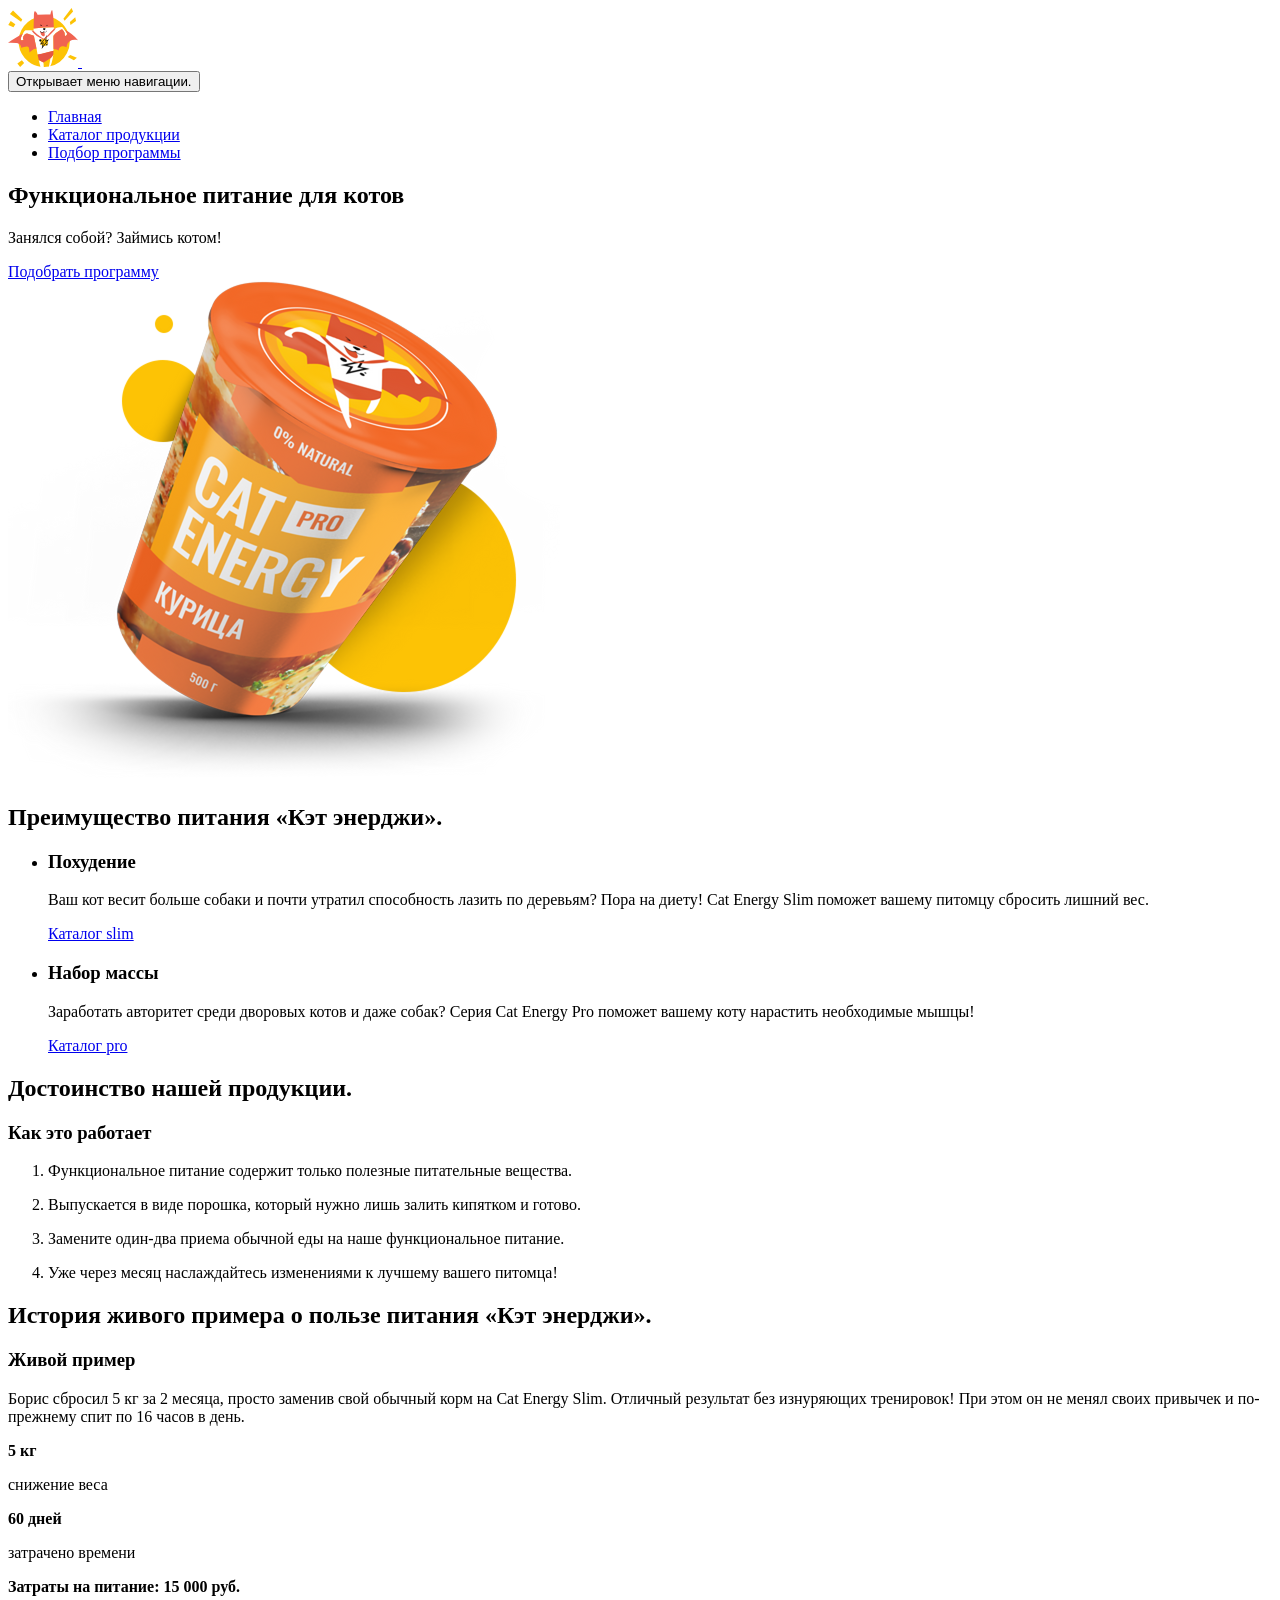
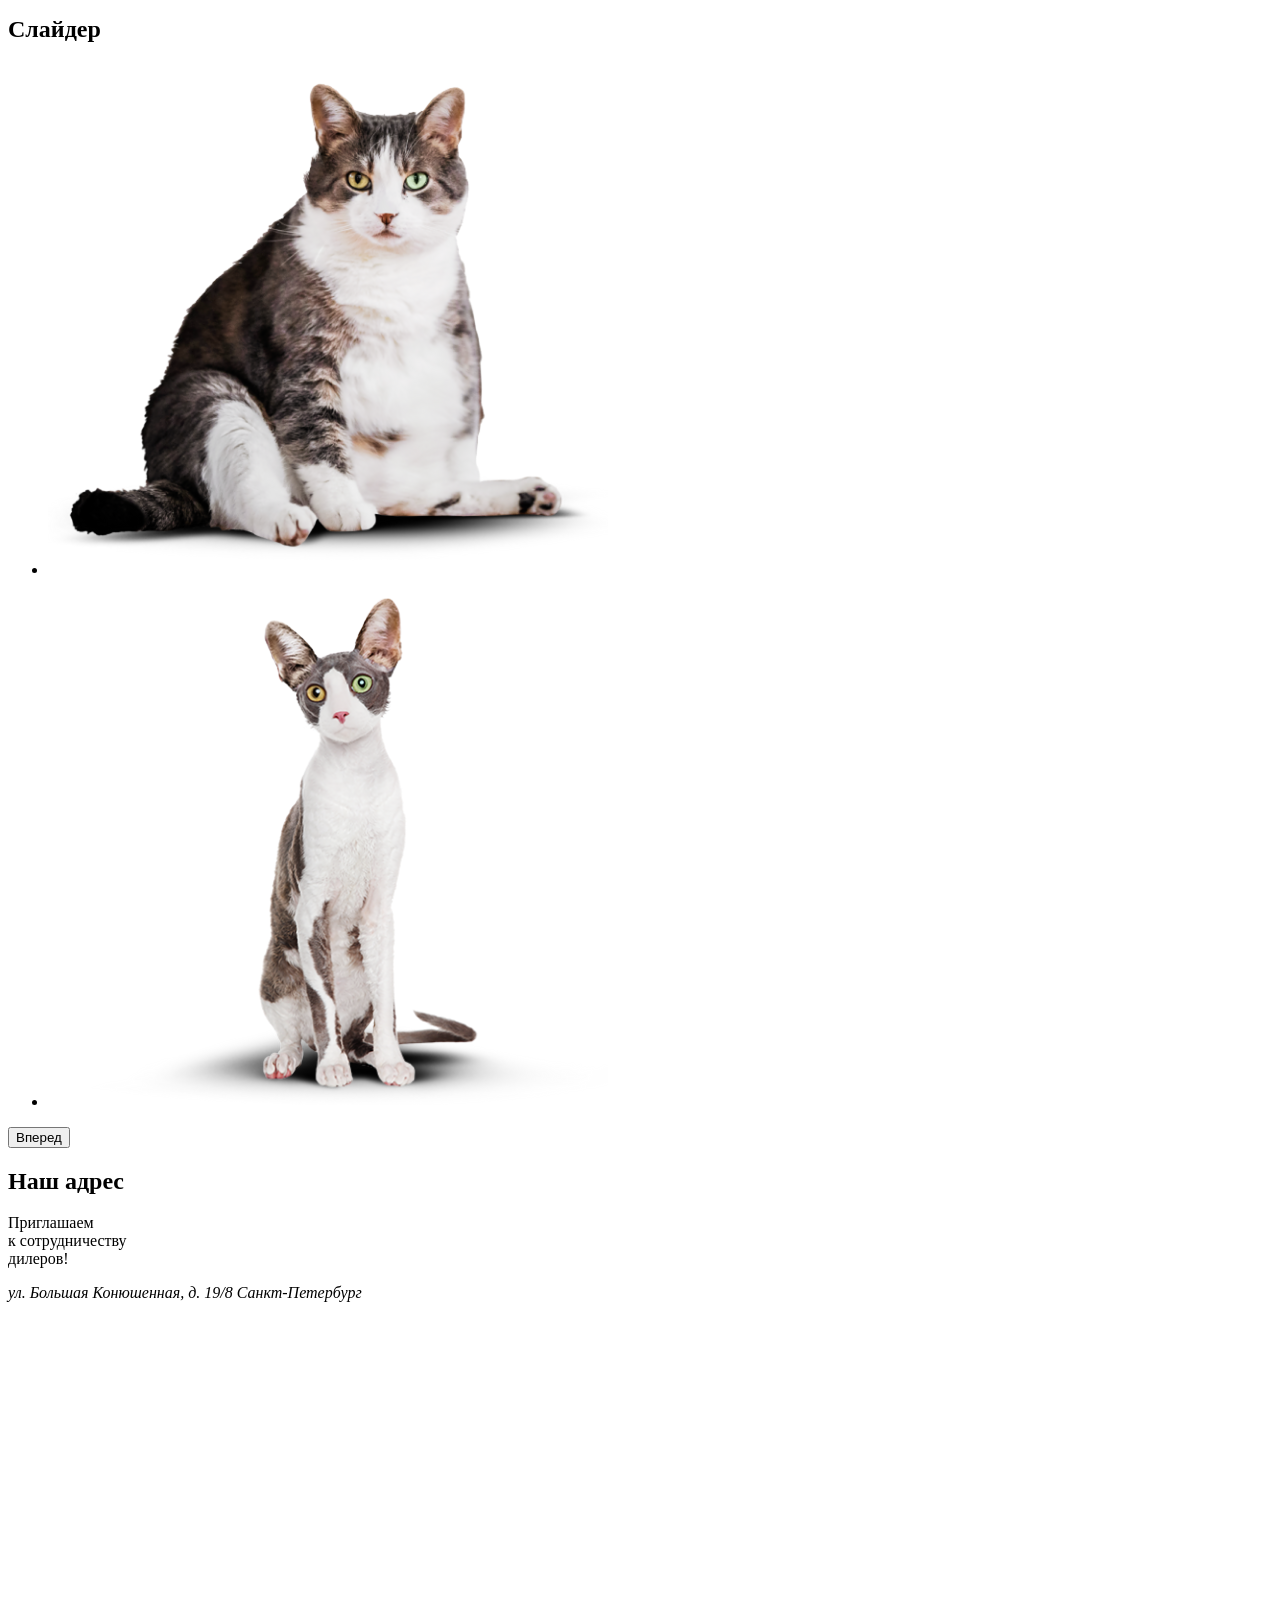
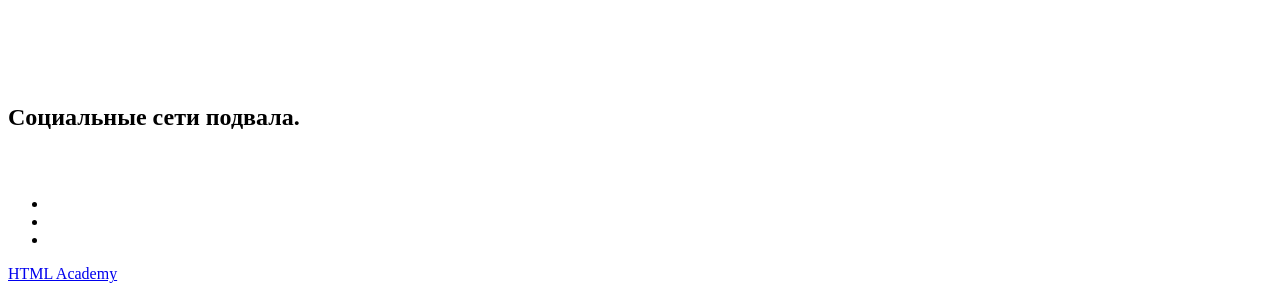
==== source/index.html @ b3c93548 "добавит фон на главную" ====
<!DOCTYPE html>
<html class="page" lang="ru">

<head>
  <meta charset="UTF-8">
  <title>Кэт энерджи</title>
  <meta name="viewport" content="width=device-width,initial-scale=1">
  <link rel="stylesheet" href="styles/styles.css">
  <link rel="apple-touch-icon" sizes="512x512" href="favicons/android-chrome-512x512.png">
  <link rel="apple-touch-icon" type="image/png" sizes="192x192" href="favicons/android-chrome-192x192.png">
  <link rel="apple-touch-icon" sizes="152x152" href="favicons/apple-icon-152x152.png">
  <link rel="icon" type="image/png" sizes="32x32" href="favicons/favicon-32x32.png">
  <link rel="icon" type="image/png" sizes="16x16" href="favicons/favicon-16x16.png">
  <link rel="manifest" href="manifest.webmanifest">
  <script src="scripts/index.js" defer></script>
</head>

<body class="page__body page__body--color">
  <!-- шапка сайта -->
  <header class="main-header">
    <div class="main-header__container container">
      <a class="logo" href="index.html" aria-label="Логотип компании «Кэт энерджи»">
        <picture>
          <source media="(min-width:1200px)" width="70" height="59" srcset="images/icons/logo-desktop.svg" type="image/svg+xml">
          <source media="(min-width:768px)" width="60" height="50" srcset="images/icons/logo-tablet.svg" type="image/svg+xml">
          <img src="images/icons/logo-mobile.svg" width="33" height="38" alt="Логотип «Супер котик».">
        </picture>
        <svg class="logo__icon logo__icon--name" focusable="false" role="img" xmlns="http://www.w3.org/2000/svg" width="101" height="18" viewBox="0 0 128 24">
          <use href="icons/stack.svg#logotypes_logo2-mobile"></use>
        </svg>
      </a>
      <nav class="main-nav main-nav--nojs main-nav--closed main-nav--opened">
        <button class="main-nav__toggle" type="button">
          <span class="visually-hidden">Открывает меню навигации.</span>
        </button>
        <ul class="sate sate--color">
          <li class="sate__item sate__item--current sate__item--active"><a class="sate__link" href="#">Главная</a></li>
          <li class="sate__item"><a class="sate__link" href="catalog.html">Каталог продукции</a></li>
          <li class="sate__item"><a class="sate__link" href="#">Подбор программы</a></li>
        </ul>
      </nav>
    </div>
  </header>
  <main class="main-container">
    <!--  питание для котов -->
    <section class="offer">
      <div class="container">
        <div class="offer__wrapper">
          <h1 class="offer__title">Функциональное
            питание для котов</h1>
          <p class="offer__text">Занялся собой? Займись котом!</p>
          <a class="offer__link button button--secondary" href="#">Подобрать программу</a>
        </div>
        <div class="offer__images-wrapper">
          <picture>
            <source media="(min-width:1200px)" width="552" height="499" type="image/png" srcset="images/offer/index-can-desktop@1x.png, images/offer/index-can-desktop@2x.png 2x">
            <source media="(min-width:768px)" width="709" height="609" srcset="images/offer/index-can-tablet@1x.png, images/offer/index-can-tablet@2x.png 2x" type="image/png">
            <img class="offer__img" src="images/offer/index-can-mobile@1x.png" width="280" height="270" alt="Питание «Кэт энерджи» с курицей объем 500г." srcset="images/offer/index-can-mobile@2x.png 2x">
          </picture>
        </div>
      </div>
    </section>
    <!-- Преимущество питания «Кэт энерджи». -->
    <section class="advantages">
      <div class="container">
        <h2 class="visually-hidden">Преимущество питания «Кэт энерджи».</h2>
        <ul class="advantages__list">
          <li class="advantages__item advantages__item--skinny">
            <h3 class="advantages__title advantages__title--weight-loss">Похудение</h3>
            <p class="advantages__text">Ваш кот весит больше собаки и почти утратил способность лазить по деревьям? Пора на диету! Cat Energy Slim поможет вашему питомцу сбросить лишний вес.</p>
            <a class="advantages__link" href="#">Каталог slim</a>
          </li>
          <li class="advantages__item advantages__item--full">
            <h3 class="advantages__title advantages__title--weight-gain">Набор массы</h3>
            <p class="advantages__text">Заработать авторитет среди дворовых котов и даже собак? Серия Cat Energy Pro поможет вашему коту нарастить необходимые мышцы!</p>
            <a class="advantages__link" href="#">Каталог pro</a>
          </li>
        </ul>
      </div>
    </section>
    <!-- Достоинство нашей продукции -->
    <section class="dignities">
      <div class="container">
        <h2 class="visually-hidden">Достоинство нашей продукции.</h2>
        <h3 class="dignities__title">Как это работает</h3>
        <ol class="dignities__list">
          <li class="dignities__item dignities__item--offer dignities__item--food">
            <p class="dignities__text">Функциональное питание
              содержит только полезные
              питательные вещества.</p>
          </li>
          <li class="dignities__item dignities__item--offer dignities__item--nutrients">
            <p class="dignities__text">Выпускается в виде порошка,
              который нужно лишь залить
              кипятком и готово.</p>
          </li>
          <li class="dignities__item dignities__item--offer dignities__item--replace">
            <p class="dignities__text">Замените один-два приема
              обычной еды на наше
              функциональное питание.</p>
          </li>
          <li class="dignities__item dignities__item--offer dignities__item--changes">
            <p class="dignities__text">Уже через месяц наслаждайтесь изменениями к лучшему вашего питомца!</p>
          </li>
        </ol>
      </div>
    </section>
    <!-- живой пример -->
    <section class="example">
      <div class="container">
        <h2 class="visually-hidden">История живого примера о пользе питания «Кэт энерджи».</h2>
        <h3 class="example__title">Живой пример</h3>
        <p class="example__text">Борис сбросил 5 кг за 2 месяца, просто заменив свой обычный корм на Cat Energy Slim. Отличный результат без изнуряющих тренировок! При этом он не менял своих привычек и по-прежнему спит по 16 часов в день.</p>
        <div class="example__container">
          <div class="example__wrapper">
            <div class="example__achievement">
              <b class="example__achievement-desc">5 кг</b>
              <p class="example__achievement-title">снижение веса</p>
            </div>
            <div class="example__achievement">
              <b class="example__achievement-desc">60 дней</b>
              <p class="example__achievement-title">затрачено времени</p>
            </div>
          </div>
          <b class="example__desc">Затраты на питание: <span class="example__price">15 000 руб.</span></b>
        </div>
      </div>
    </section>
    <!-- слайдер -->
    <section class="slider">
      <div class="container">
        <div class="slider__wrapper">
          <h2 class="visually-hidden">Слайдер</h2>
          <ul class="slider__list slider__images">
            <li class="slider__item">
              <p class="slider__wrapper-images">
                <picture>
                  <source media="(min-width:768px)" width="560" height="512" type="image/png" srcset="images/slider/slider1-desktop@1x.png, images/slider/slider1-desktop@2x.png 2x">
                  <img src="images/slider/slider1-mobile@1x.png" width="280" height="256" alt="Первый фрагмент: «Толстый кот»." srcset="images/slider/slider1-mobile@2x.png 2x">
                </picture>
              </p>
            </li>
            <li class="slider__item">
              <p class="slider__wrapper-images">
                <picture>
                  <source media="(min-width:768px)" width="560" height="512" type="image/png" srcset="images/slider/slider2-desktop@1x.png, images/slider/slider2-desktop@2x.png 2x">
                  <img src="images/slider/slider2-mobile@1x.png" width="280" height="256" alt="Второй фрагмент «Худой кот»." srcset="images/slider/slider2-mobile@2x.png 2x">
                </picture>
              </p>
            </li>
          </ul>
        </div>
        <div class="slider__container slider__toggles">
          <button class="slider__toggle slider__toggle--forward" type="button">
            <span class="visually-hidden">Вперед</span>
          </button>
        </div>
      </div>
    </section>
  </main>
  <!-- футер -->
  <footer class="main-footer">
    <!-- наш адрес -->
    <section class="address">
      <h2 class="visually-hidden">Наш адрес</h2>
      <div class="address__container container">
        <div class="address__wrapper">
          <p class=" address__text">Приглашаем <br>к сотрудничеству <br>дилеров!</p>
          <address class="address-info">
            <p class="address-info__text">ул. Большая Конюшенная, д.&nbsp;19/8 <span class="address-info__desc">Санкт-Петербург</span></p>
          </address>
        </div>
      </div>
      <div class="address__map">
        <iframe src="https://www.google.com/maps/embed?pb=!1m18!1m12!1m3!1d577343.9846791526!2d36.72620054888021!3d55.580257059695626!2m3!1f0!2f0!3f0!3m2!1i1024!2i768!4f13.1!3m3!1m2!1s0x46b54afc73d4b0c9%3A0x3d44d6cc5757cf4c!2sMoscow!5e0!3m2!1sen!2sru!4v1716746163456!5m2!1sen!2sru" width="100%" height="362" style="border:0;" allowfullscreen="" loading="lazy" referrerpolicy="no-referrer-when-downgrade"></iframe>
      </div>
    </section>
    <section class="main-footer__social">
      <div class="main-footer__wrapper container">
        <h2 class="visually-hidden">Социальные сети подвала.</h2>
        <div class="name-logo">
          <a class="name-logo__link" href="index.html" aria-label="Логотип компании «Кэт энерджи»">
            <svg class="name-logo__icon" focusable="false" role="img" xmlns="http://www.w3.org/2000/svg" width="128" height="24" viewBox="0 0 128 24">
              <use href="icons/stack.svg#logotypes_logo2-mobile"></use>
            </svg>
          </a>
        </div>
        <ul class="social">
          <li class="social__item">
            <a class="social__link social__link--vkontakte" aria-label="Вконтакте" href="#">
            </a>
          </li>
          <li class="social__item">
            <a class="social__link social__link--youtube" aria-label="Ютуб" href="#">
            </a>
          </li>
          <li class="social__item">
            <a class="social__link social__link--telegram" aria-label="Телеграмм" href="#">
            </a>
          </li>
        </ul>
        <div class="copy">
          <a class="copy__link copy__link--icon" href="https://htmlacademy.ru/intensive/adaptive" aria-label="Сайт компании «HTML Academy»"><span class="copy__text">HTML Academy</span></a>
        </div>
      </div>
    </section>
  </footer>
  <script src="index.js"></script>
</body>

</html>
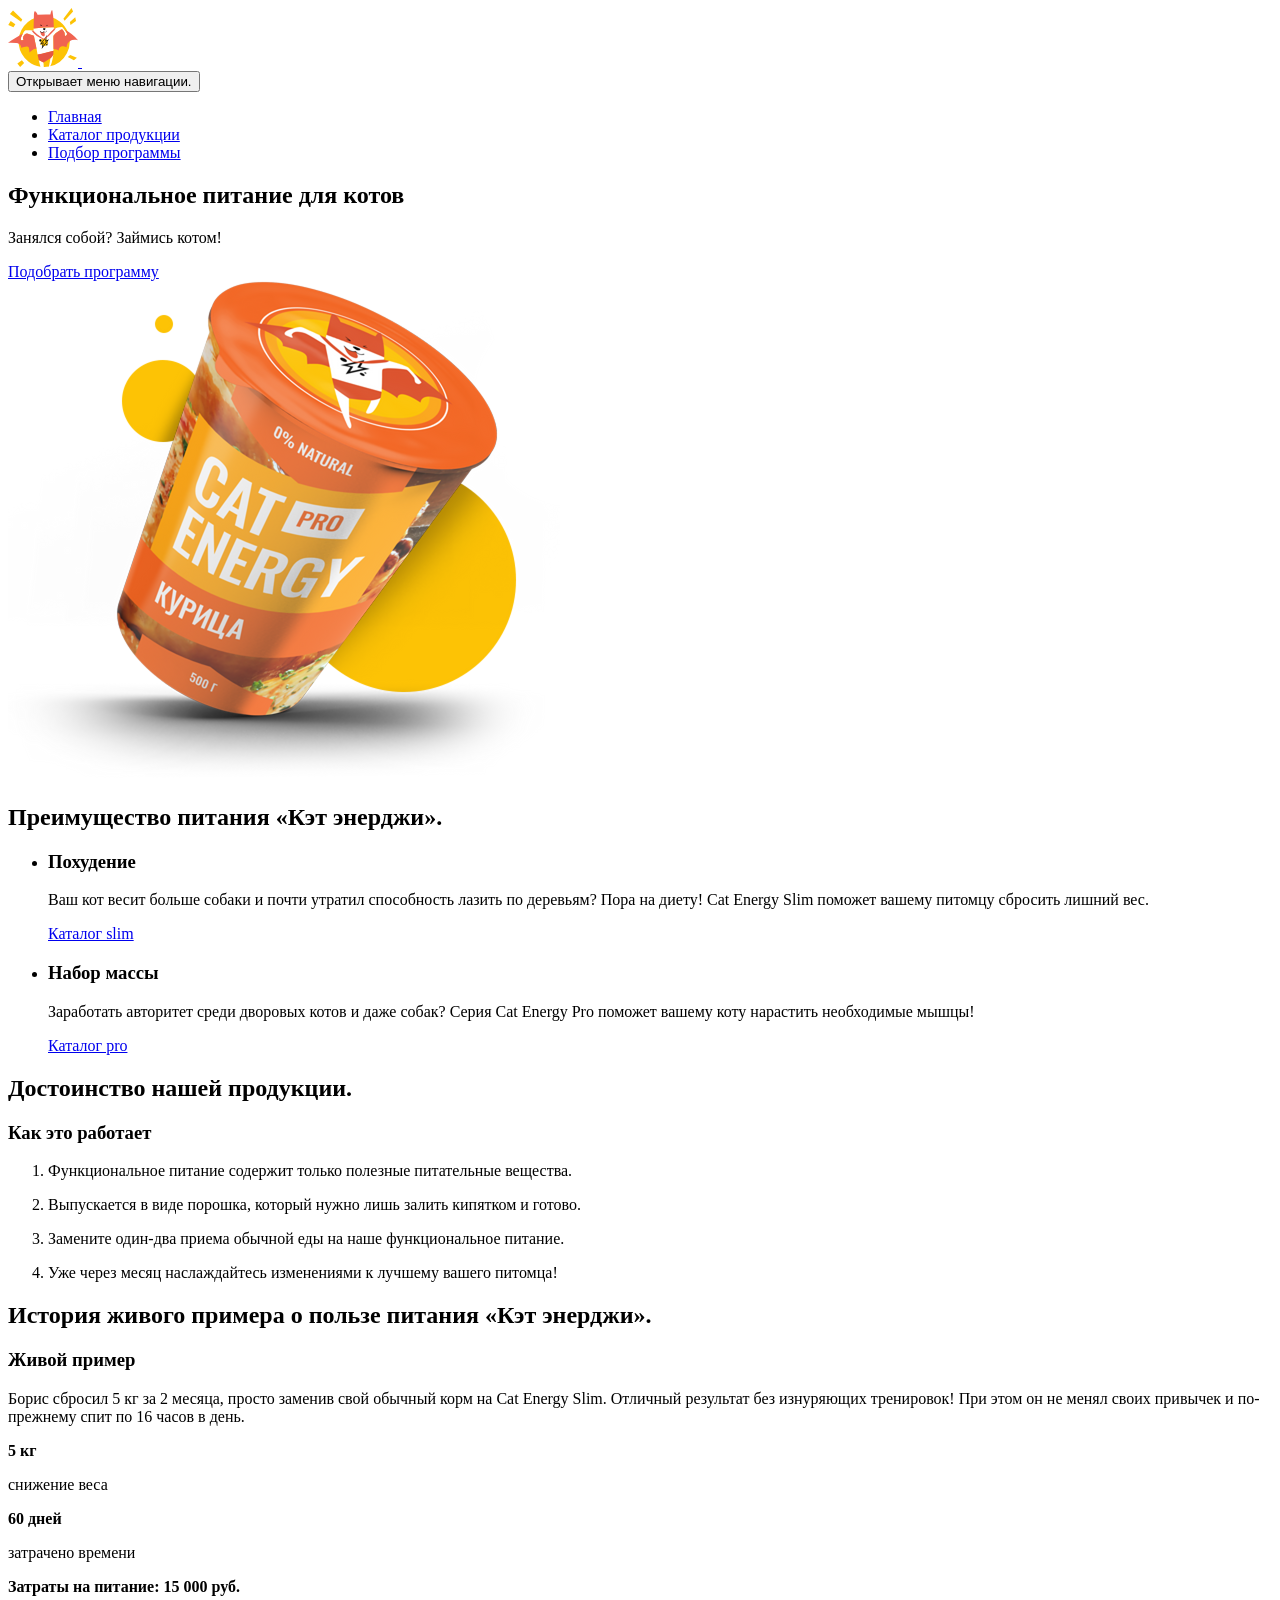
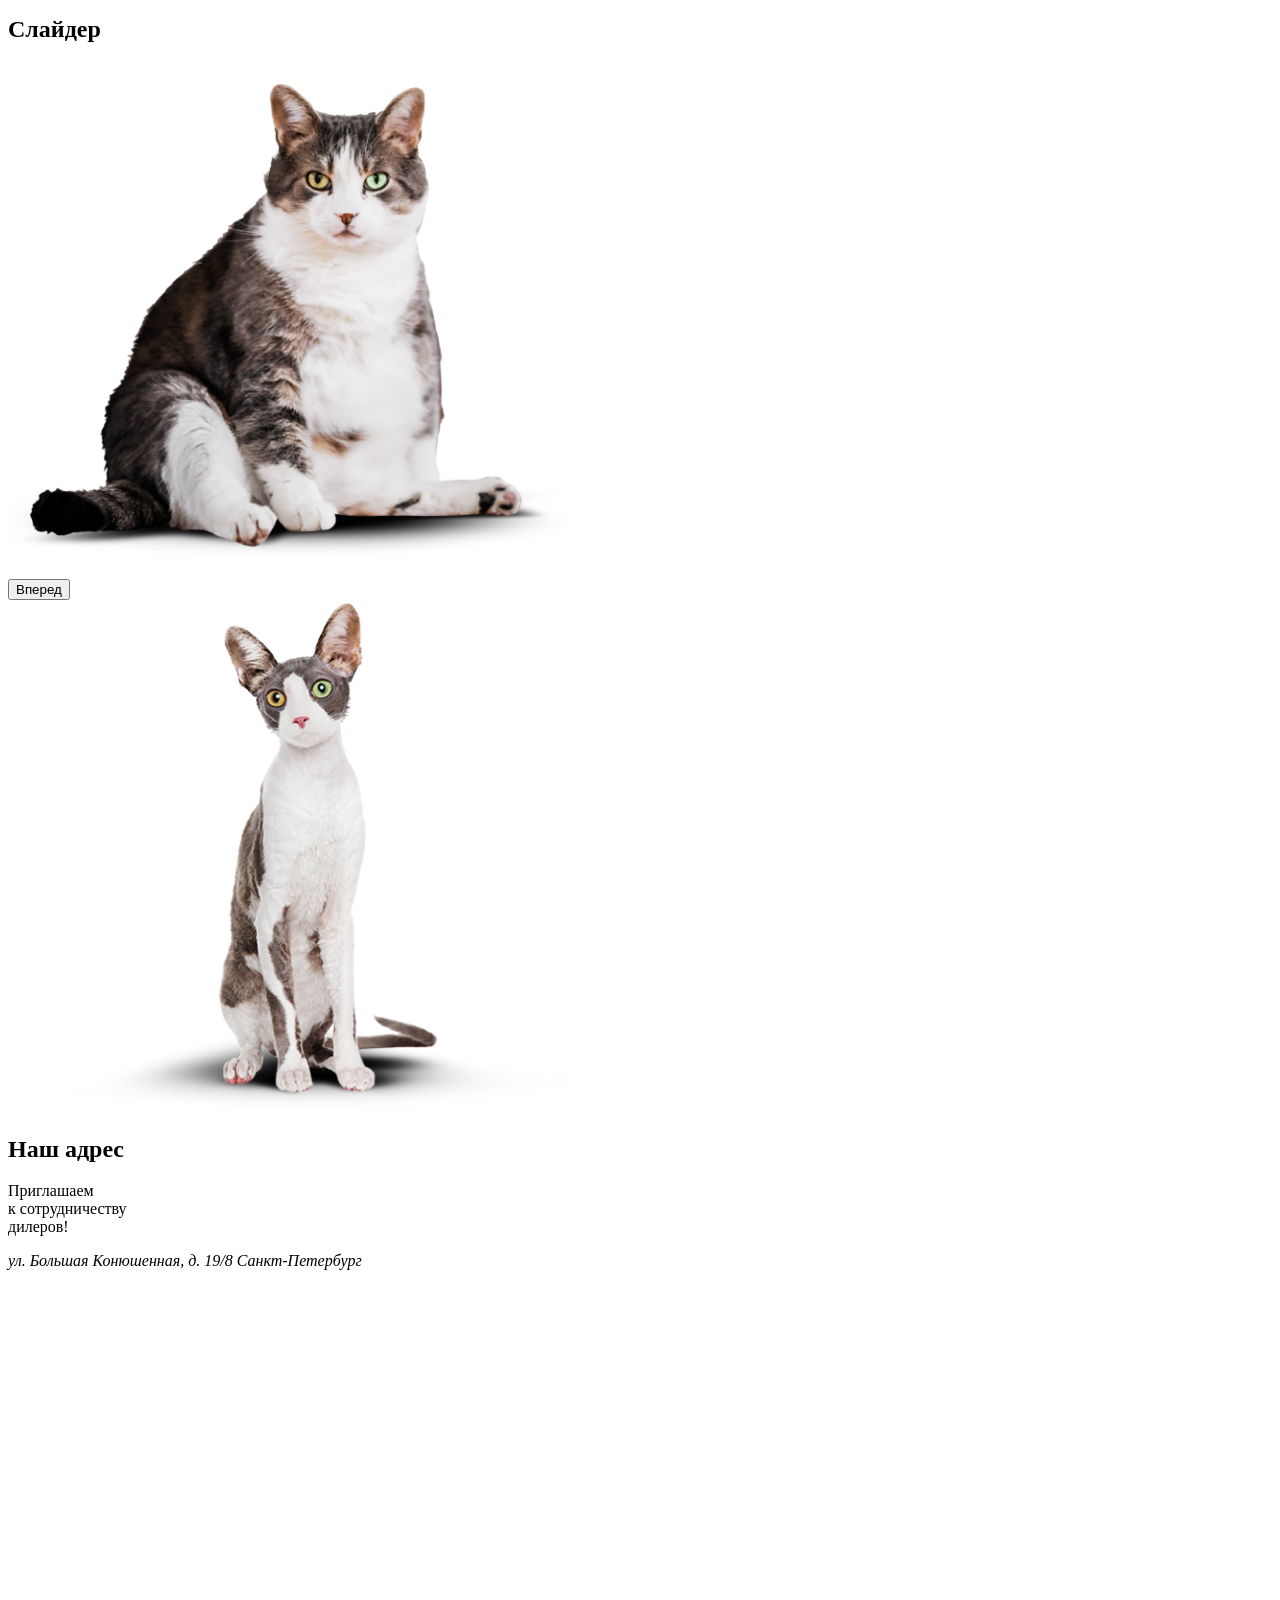
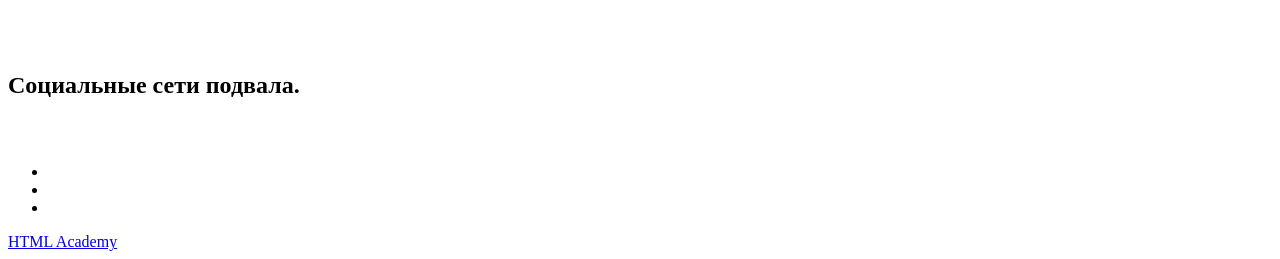
==== commit 4817fb72: "добавит слайдер, линии к заголовкам (#35)" ====
--- a/source/index.html
+++ b/source/index.html
@@ -129,34 +129,26 @@
     <!-- слайдер -->
     <section class="slider">
       <div class="container">
-        <div class="slider__wrapper">
-          <h2 class="visually-hidden">Слайдер</h2>
-          <ul class="slider__list slider__images">
-            <li class="slider__item">
-              <p class="slider__wrapper-images">
-                <picture>
-                  <source media="(min-width:768px)" width="560" height="512" type="image/png" srcset="images/slider/slider1-desktop@1x.png, images/slider/slider1-desktop@2x.png 2x">
-                  <img src="images/slider/slider1-mobile@1x.png" width="280" height="256" alt="Первый фрагмент: «Толстый кот»." srcset="images/slider/slider1-mobile@2x.png 2x">
-                </picture>
-              </p>
-            </li>
-            <li class="slider__item">
-              <p class="slider__wrapper-images">
-                <picture>
-                  <source media="(min-width:768px)" width="560" height="512" type="image/png" srcset="images/slider/slider2-desktop@1x.png, images/slider/slider2-desktop@2x.png 2x">
-                  <img src="images/slider/slider2-mobile@1x.png" width="280" height="256" alt="Второй фрагмент «Худой кот»." srcset="images/slider/slider2-mobile@2x.png 2x">
-                </picture>
-              </p>
-            </li>
-          </ul>
-        </div>
-        <div class="slider__container slider__toggles">
-          <button class="slider__toggle slider__toggle--forward" type="button">
-            <span class="visually-hidden">Вперед</span>
-          </button>
-        </div>
-      </div>
-    </section>
+        <h2 class="visually-hidden">Слайдер</h2>
+
+        <div class="slider__images" style="--curtain-place: 0.5;">
+          <picture>
+            <source media=" (min-width:768px)" width="560" height="512" type="image/png" srcset="images/slider/slider1-desktop@1x.png, images/slider/slider1-desktop@2x.png 2x">
+            <img class="slider__img slider__img--before" src="images/slider/slider1-mobile@1x.png" width="280" height="256" alt="Первый фрагмент: «Толстый кот»." srcset="images/slider/slider1-mobile@2x.png 2x">
+          </picture>
+          <div class="slider__toggles">
+            <button class="slider__toggle slider__toggle--forward" type="button">
+              <span class="visually-hidden">Вперед</span>
+            </button>
+          </div>
+          <picture>
+            <source media="(min-width:768px)" width="560" height="512" type="image/png" srcset="images/slider/slider2-desktop@1x.png, images/slider/slider2-desktop@2x.png 2x">
+            <img class="slider__img slider__img--after" src="images/slider/slider2-mobile@1x.png" width="280" height="256" alt="Второй фрагмент «Худой кот»." srcset="images/slider/slider2-mobile@2x.png 2x">
+          </picture>
+        </div>
+      </div>
+    </section>
+
   </main>
   <!-- футер -->
   <footer class="main-footer">
@@ -176,7 +168,7 @@
       </div>
     </section>
     <section class="main-footer__social">
-      <div class="main-footer__wrapper container">
+      <div class="main-footer__container container">
         <h2 class="visually-hidden">Социальные сети подвала.</h2>
         <div class="name-logo">
           <a class="name-logo__link" href="index.html" aria-label="Логотип компании «Кэт энерджи»">
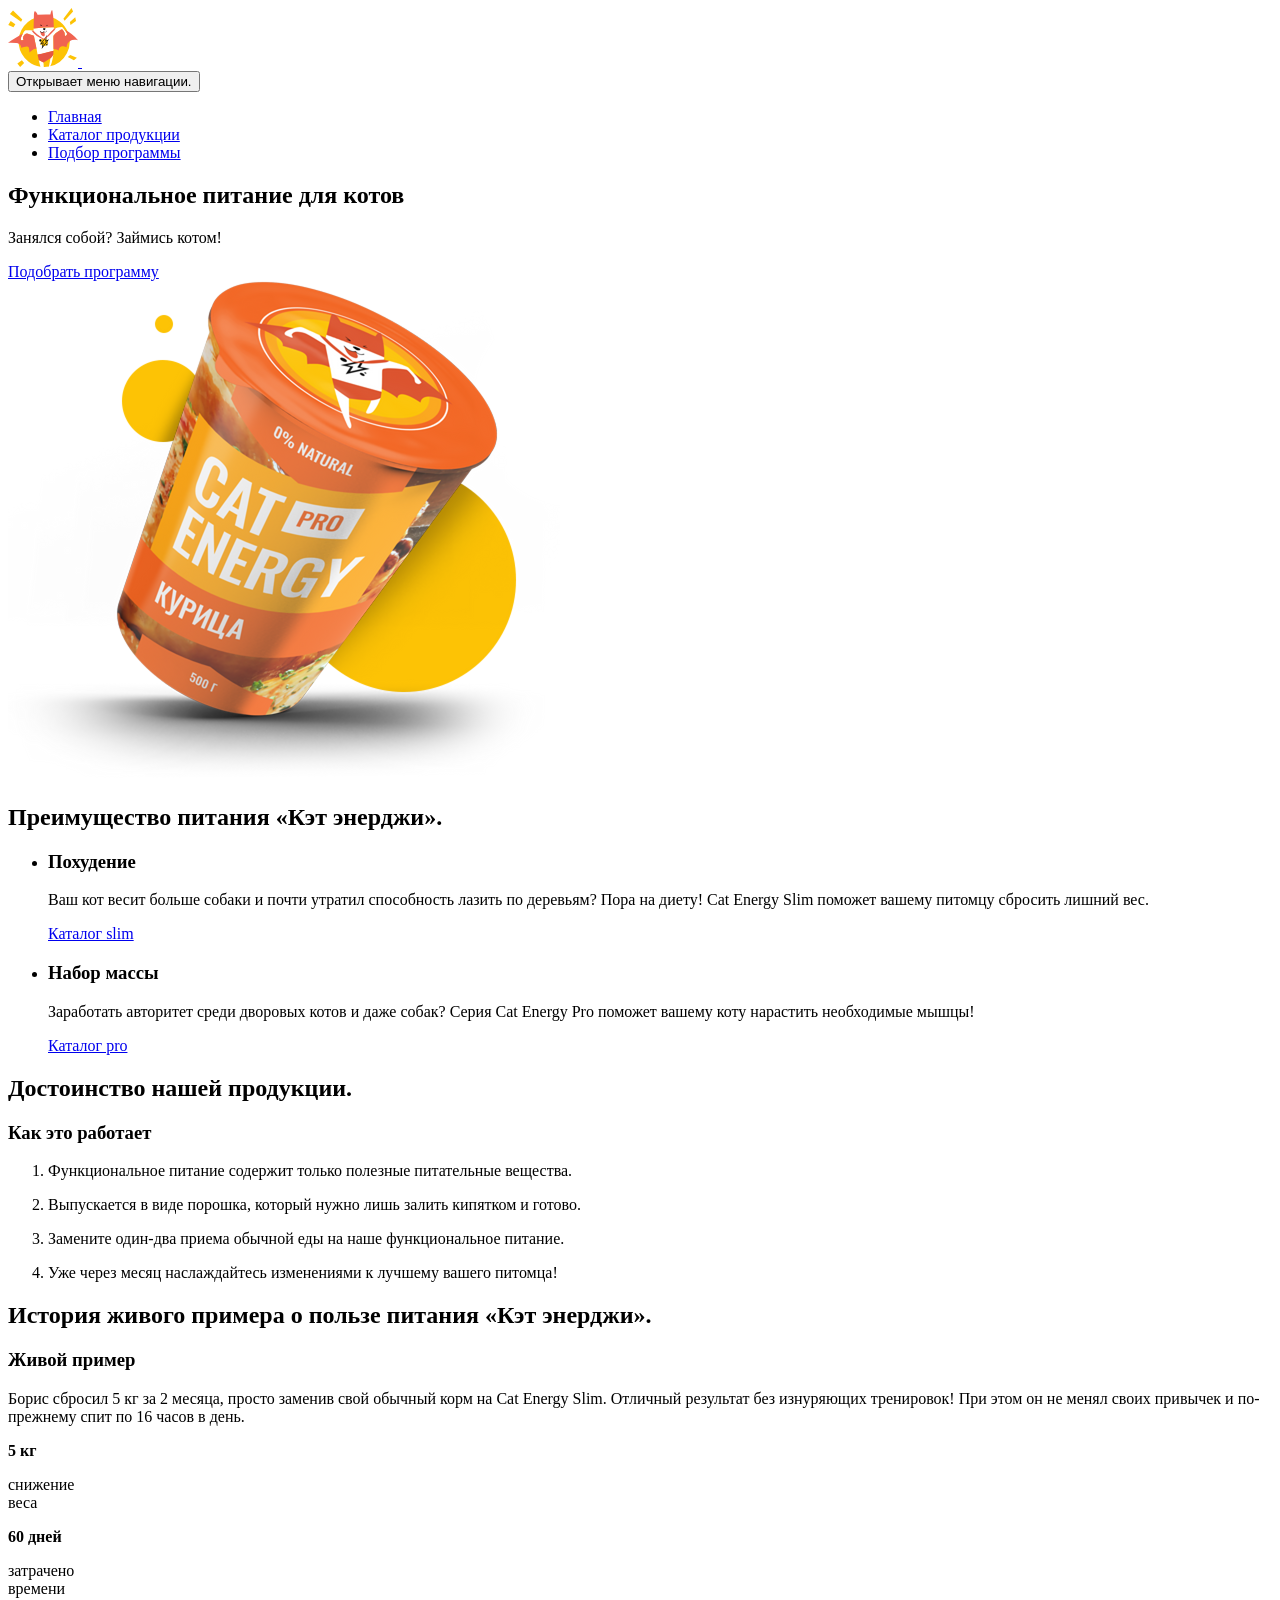
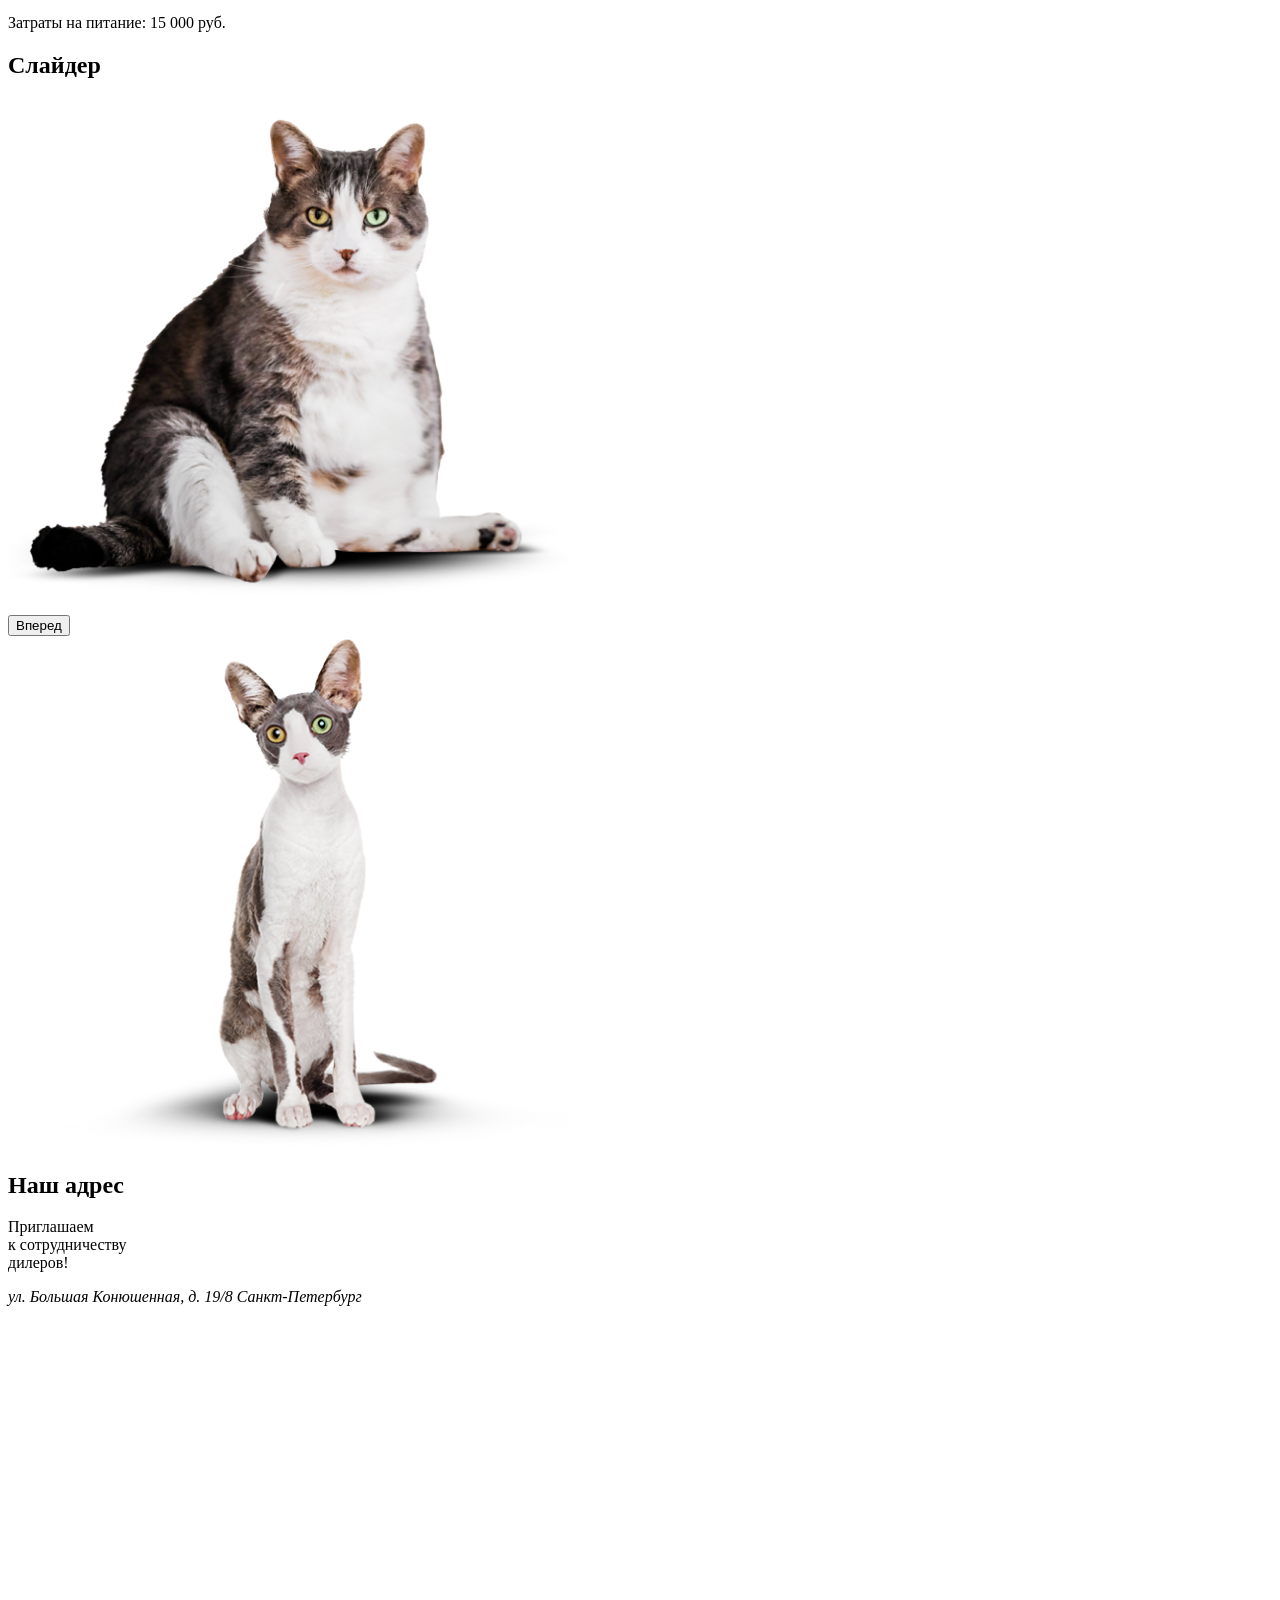
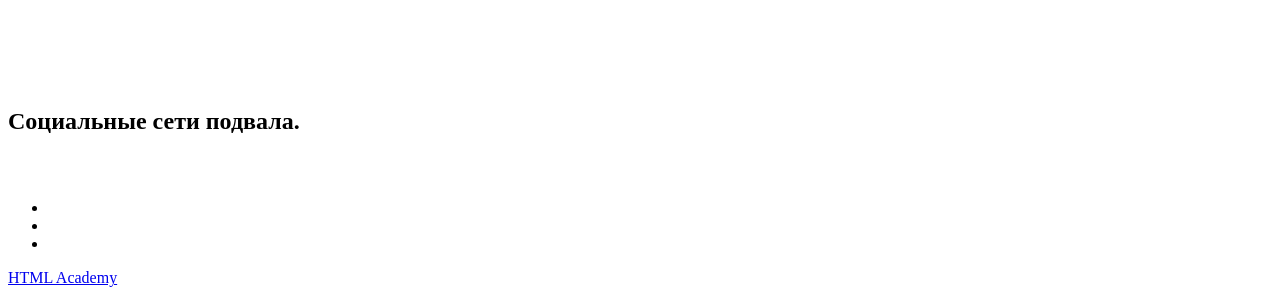
==== commit 7818ccf7: "добавит: главную мобил и планшет (#36)" ====
--- a/source/index.html
+++ b/source/index.html
@@ -25,7 +25,7 @@
           <source media="(min-width:768px)" width="60" height="50" srcset="images/icons/logo-tablet.svg" type="image/svg+xml">
           <img src="images/icons/logo-mobile.svg" width="33" height="38" alt="Логотип «Супер котик».">
         </picture>
-        <svg class="logo__icon logo__icon--name" focusable="false" role="img" xmlns="http://www.w3.org/2000/svg" width="101" height="18" viewBox="0 0 128 24">
+        <svg class="logo__icon logo__icon--name" focusable="false" role="img" xmlns="http://www.w3.org/2000/svg" width="118" height="21" viewBox="0 0 128 24">
           <use href="icons/stack.svg#logotypes_logo2-mobile"></use>
         </svg>
       </a>
@@ -67,7 +67,7 @@
         <ul class="advantages__list">
           <li class="advantages__item advantages__item--skinny">
             <h3 class="advantages__title advantages__title--weight-loss">Похудение</h3>
-            <p class="advantages__text">Ваш кот весит больше собаки и почти утратил способность лазить по деревьям? Пора на диету! Cat Energy Slim поможет вашему питомцу сбросить лишний вес.</p>
+            <p class="advantages__text">Ваш кот весит больше собаки и почти утратил способность лазить по деревьям? Пора на диету! Cat Energy Slim поможет вашему&nbsp;питомцу сбросить лишний вес.</p>
             <a class="advantages__link" href="#">Каталог slim</a>
           </li>
           <li class="advantages__item advantages__item--full">
@@ -100,55 +100,60 @@
               функциональное питание.</p>
           </li>
           <li class="dignities__item dignities__item--offer dignities__item--changes">
-            <p class="dignities__text">Уже через месяц наслаждайтесь изменениями к лучшему вашего питомца!</p>
+            <p class="dignities__text">Уже через месяц наслаждайтесь изменениями к лучшему вашего&nbsp;питомца!</p>
           </li>
         </ol>
       </div>
     </section>
     <!-- живой пример -->
-    <section class="example">
-      <div class="container">
-        <h2 class="visually-hidden">История живого примера о пользе питания «Кэт энерджи».</h2>
-        <h3 class="example__title">Живой пример</h3>
-        <p class="example__text">Борис сбросил 5 кг за 2 месяца, просто заменив свой обычный корм на Cat Energy Slim. Отличный результат без изнуряющих тренировок! При этом он не менял своих привычек и по-прежнему спит по 16 часов в день.</p>
-        <div class="example__container">
-          <div class="example__wrapper">
-            <div class="example__achievement">
-              <b class="example__achievement-desc">5 кг</b>
-              <p class="example__achievement-title">снижение веса</p>
-            </div>
-            <div class="example__achievement">
-              <b class="example__achievement-desc">60 дней</b>
-              <p class="example__achievement-title">затрачено времени</p>
+    <div class="common">
+      <section class="example">
+        <div class="container">
+          <h2 class="visually-hidden">История живого примера о пользе питания «Кэт энерджи».</h2>
+          <h3 class="example__title">Живой пример</h3>
+          <div class="example__holderbox">
+            <p class="example__text">Борис сбросил 5 кг за 2 месяца, просто заменив свой обычный корм на Cat Energy Slim. Отличный результат без&nbsp;изнуряющих тренировок! При этом он не менял своих привычек и по-прежнему спит по 16 часов в день.</p>
+            <div class="example__container">
+              <div class="example__wrapper">
+                <div class="example__achievement">
+                  <b class="example__achievement-desc">5 кг</b>
+                  <p class="example__achievement-title">снижение<br>веса</p>
+                </div>
+                <div class="example__achievement">
+                  <b class="example__achievement-desc">60 дней</b>
+                  <p class="example__achievement-title">затрачено<br>времени</p>
+                </div>
+              </div>
+              <div class="example__desc-wrapper">
+                <span class="example__desc">Затраты на питание:</span>
+                <span class="example__price">15 000 руб.</span>
+              </div>
             </div>
           </div>
-          <b class="example__desc">Затраты на питание: <span class="example__price">15 000 руб.</span></b>
-        </div>
-      </div>
-    </section>
-    <!-- слайдер -->
-    <section class="slider">
-      <div class="container">
-        <h2 class="visually-hidden">Слайдер</h2>
-
-        <div class="slider__images" style="--curtain-place: 0.5;">
-          <picture>
-            <source media=" (min-width:768px)" width="560" height="512" type="image/png" srcset="images/slider/slider1-desktop@1x.png, images/slider/slider1-desktop@2x.png 2x">
-            <img class="slider__img slider__img--before" src="images/slider/slider1-mobile@1x.png" width="280" height="256" alt="Первый фрагмент: «Толстый кот»." srcset="images/slider/slider1-mobile@2x.png 2x">
-          </picture>
-          <div class="slider__toggles">
-            <button class="slider__toggle slider__toggle--forward" type="button">
-              <span class="visually-hidden">Вперед</span>
-            </button>
+        </div>
+      </section>
+      <!-- слайдер -->
+      <section class="slider">
+        <div class="container">
+          <h2 class="visually-hidden">Слайдер</h2>
+          <div class="slider__images" style="--curtain-place: 0.5;">
+            <picture>
+              <source media=" (min-width:768px)" width="560" height="512" type="image/png" srcset="images/slider/slider1-desktop@1x.png, images/slider/slider1-desktop@2x.png 2x">
+              <img class="slider__img slider__img--before" src="images/slider/slider1-mobile@1x.png" width="280" height="256" alt="Первый фрагмент: «Толстый кот»." srcset="images/slider/slider1-mobile@2x.png 2x">
+            </picture>
+            <div class="slider__toggles">
+              <button class="slider__toggle slider__toggle--forward" type="button">
+                <span class="visually-hidden">Вперед</span>
+              </button>
+            </div>
+            <picture>
+              <source media="(min-width:768px)" width="560" height="512" type="image/png" srcset="images/slider/slider2-desktop@1x.png, images/slider/slider2-desktop@2x.png 2x">
+              <img class="slider__img slider__img--after" src="images/slider/slider2-mobile@1x.png" width="280" height="256" alt="Второй фрагмент «Худой кот»." srcset="images/slider/slider2-mobile@2x.png 2x">
+            </picture>
           </div>
-          <picture>
-            <source media="(min-width:768px)" width="560" height="512" type="image/png" srcset="images/slider/slider2-desktop@1x.png, images/slider/slider2-desktop@2x.png 2x">
-            <img class="slider__img slider__img--after" src="images/slider/slider2-mobile@1x.png" width="280" height="256" alt="Второй фрагмент «Худой кот»." srcset="images/slider/slider2-mobile@2x.png 2x">
-          </picture>
-        </div>
-      </div>
-    </section>
-
+        </div>
+      </section>
+    </div>
   </main>
   <!-- футер -->
   <footer class="main-footer">
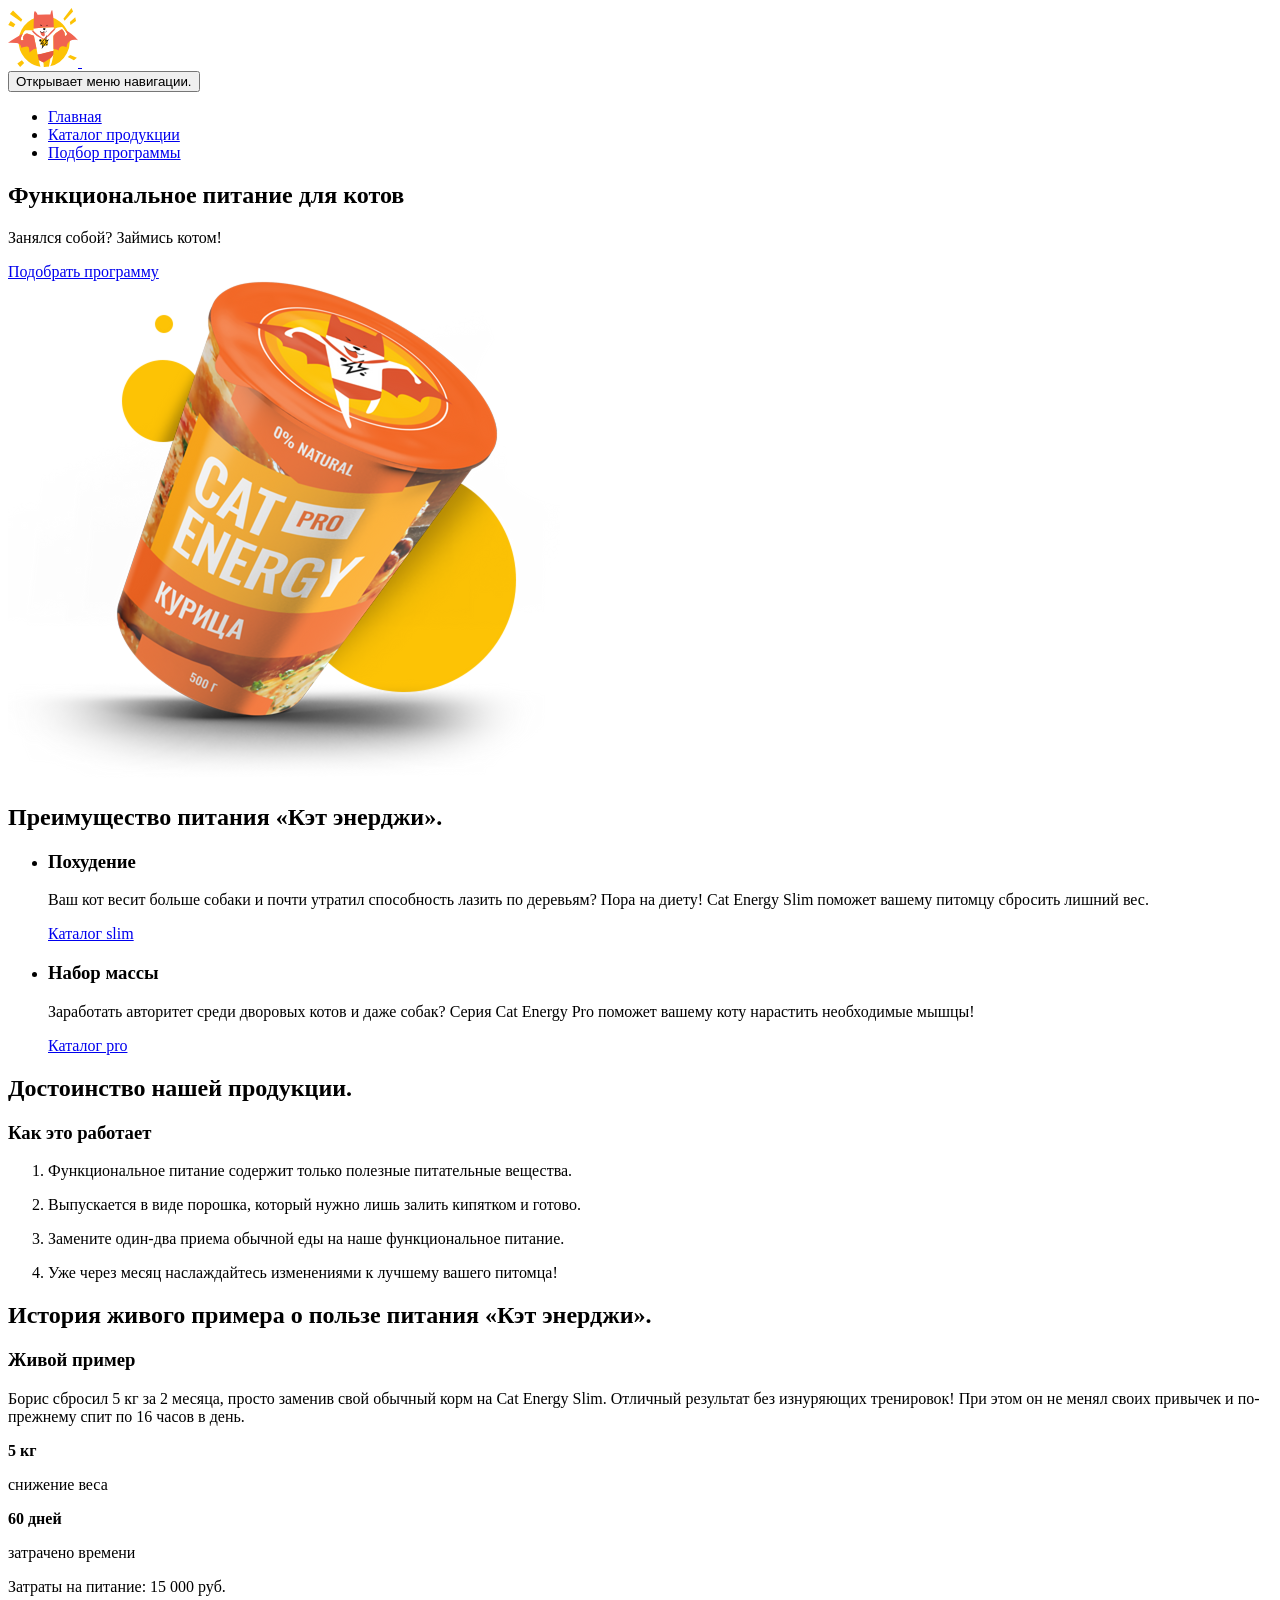
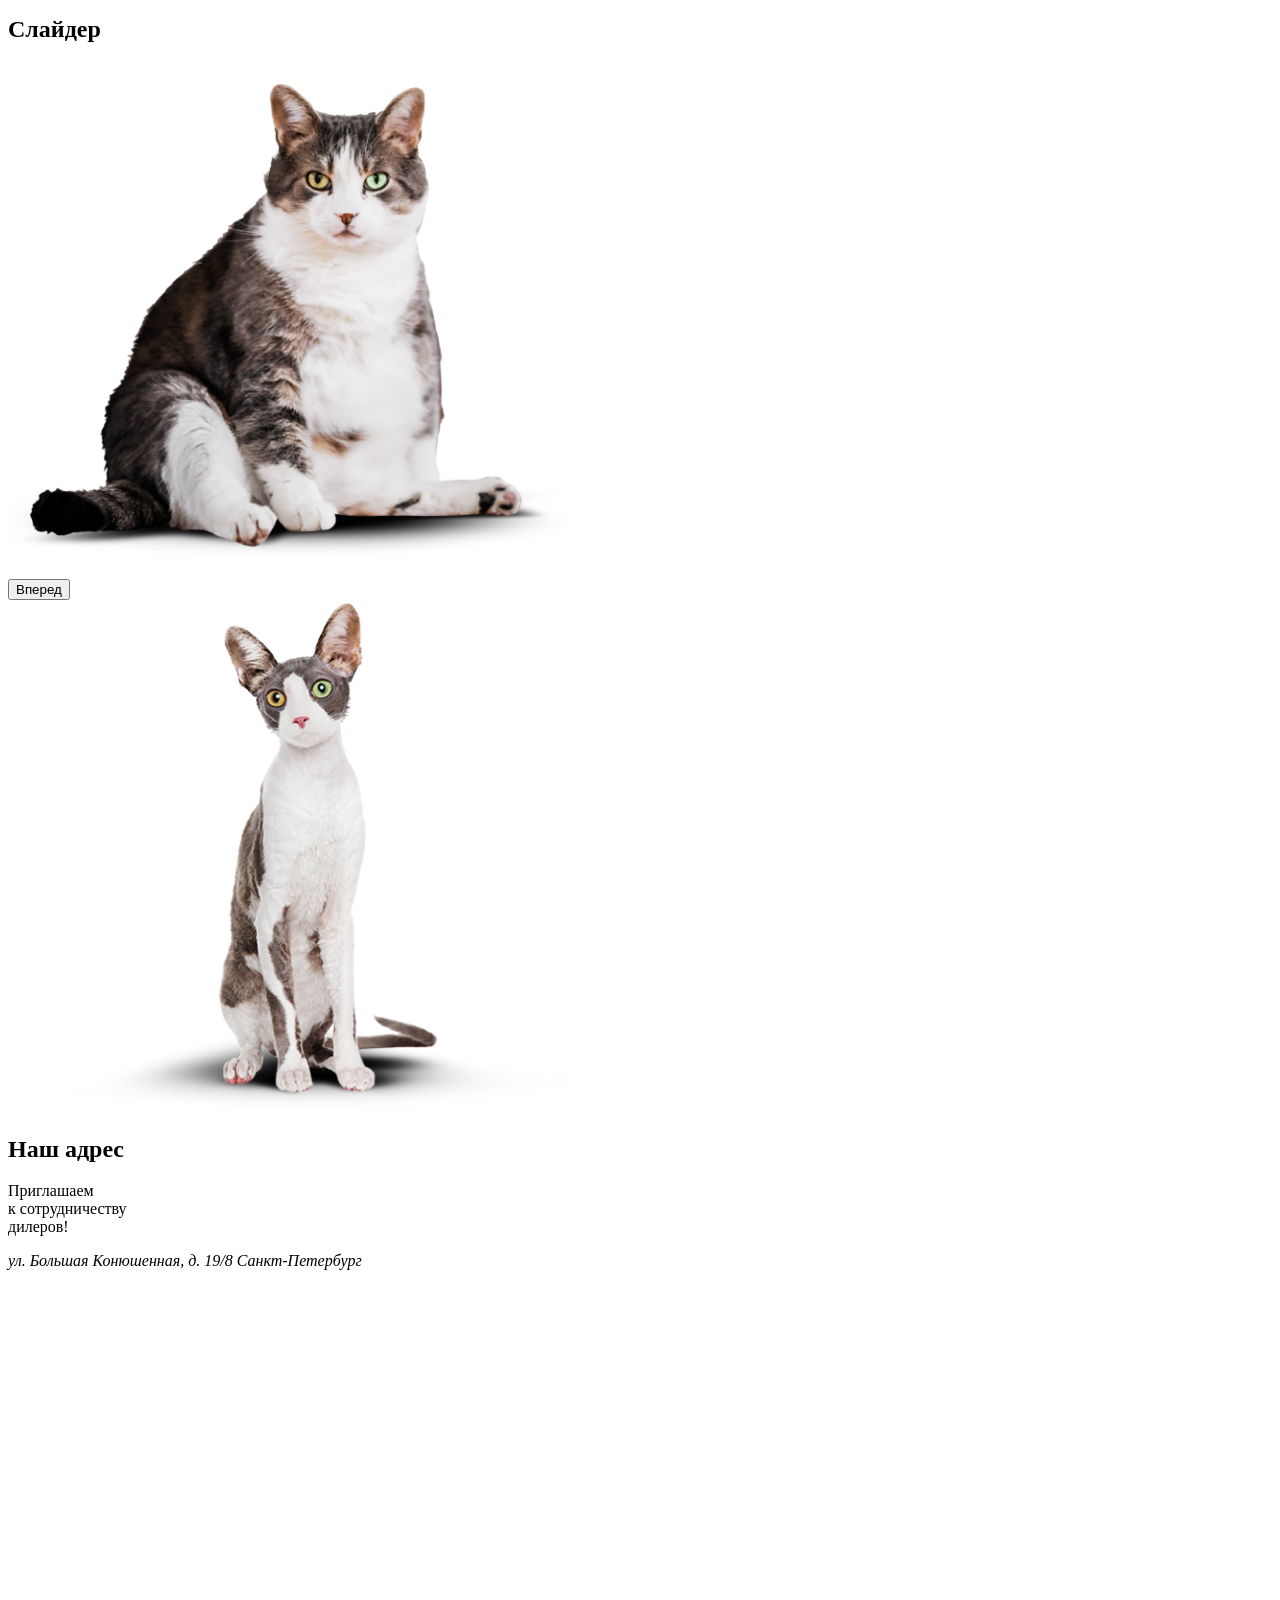
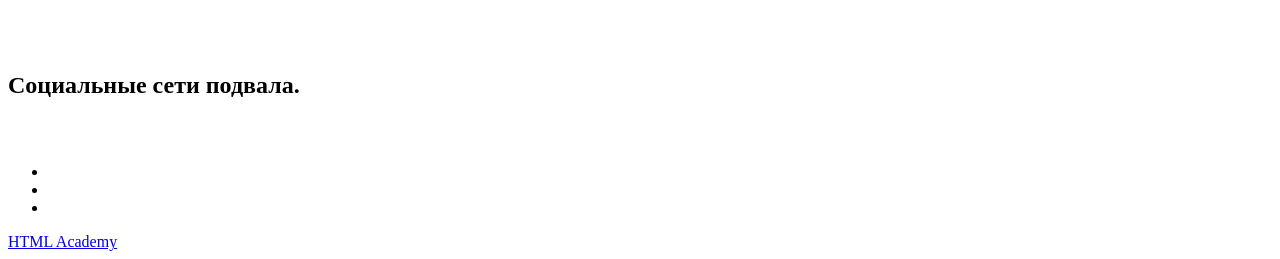
==== commit e39a4aba: "добавит главную: нужны правки" ====
--- a/source/index.html
+++ b/source/index.html
@@ -80,7 +80,7 @@
     </section>
     <!-- Достоинство нашей продукции -->
     <section class="dignities">
-      <div class="container">
+      <div class="dignities__container container">
         <h2 class="visually-hidden">Достоинство нашей продукции.</h2>
         <h3 class="dignities__title">Как это работает</h3>
         <ol class="dignities__list">
@@ -107,21 +107,22 @@
     </section>
     <!-- живой пример -->
     <div class="common">
-      <section class="example">
-        <div class="container">
+      <div class="common__container container">
+        <section class="example">
+          <!-- <div class="example__container container"> -->
           <h2 class="visually-hidden">История живого примера о пользе питания «Кэт энерджи».</h2>
           <h3 class="example__title">Живой пример</h3>
           <div class="example__holderbox">
             <p class="example__text">Борис сбросил 5 кг за 2 месяца, просто заменив свой обычный корм на Cat Energy Slim. Отличный результат без&nbsp;изнуряющих тренировок! При этом он не менял своих привычек и по-прежнему спит по 16 часов в день.</p>
-            <div class="example__container">
+            <div class="example__box">
               <div class="example__wrapper">
                 <div class="example__achievement">
                   <b class="example__achievement-desc">5 кг</b>
-                  <p class="example__achievement-title">снижение<br>веса</p>
+                  <p class="example__achievement-title">снижение веса</p>
                 </div>
                 <div class="example__achievement">
                   <b class="example__achievement-desc">60 дней</b>
-                  <p class="example__achievement-title">затрачено<br>времени</p>
+                  <p class="example__achievement-title example__achievement-title--title">затрачено времени</p>
                 </div>
               </div>
               <div class="example__desc-wrapper">
@@ -130,11 +131,11 @@
               </div>
             </div>
           </div>
-        </div>
-      </section>
-      <!-- слайдер -->
-      <section class="slider">
-        <div class="container">
+          <!-- </div> -->
+        </section>
+        <!-- слайдер -->
+        <section class="slider">
+          <!-- <div class="slider__container container"> -->
           <h2 class="visually-hidden">Слайдер</h2>
           <div class="slider__images" style="--curtain-place: 0.5;">
             <picture>
@@ -151,8 +152,8 @@
               <img class="slider__img slider__img--after" src="images/slider/slider2-mobile@1x.png" width="280" height="256" alt="Второй фрагмент «Худой кот»." srcset="images/slider/slider2-mobile@2x.png 2x">
             </picture>
           </div>
-        </div>
-      </section>
+        </section>
+      </div>
     </div>
   </main>
   <!-- футер -->
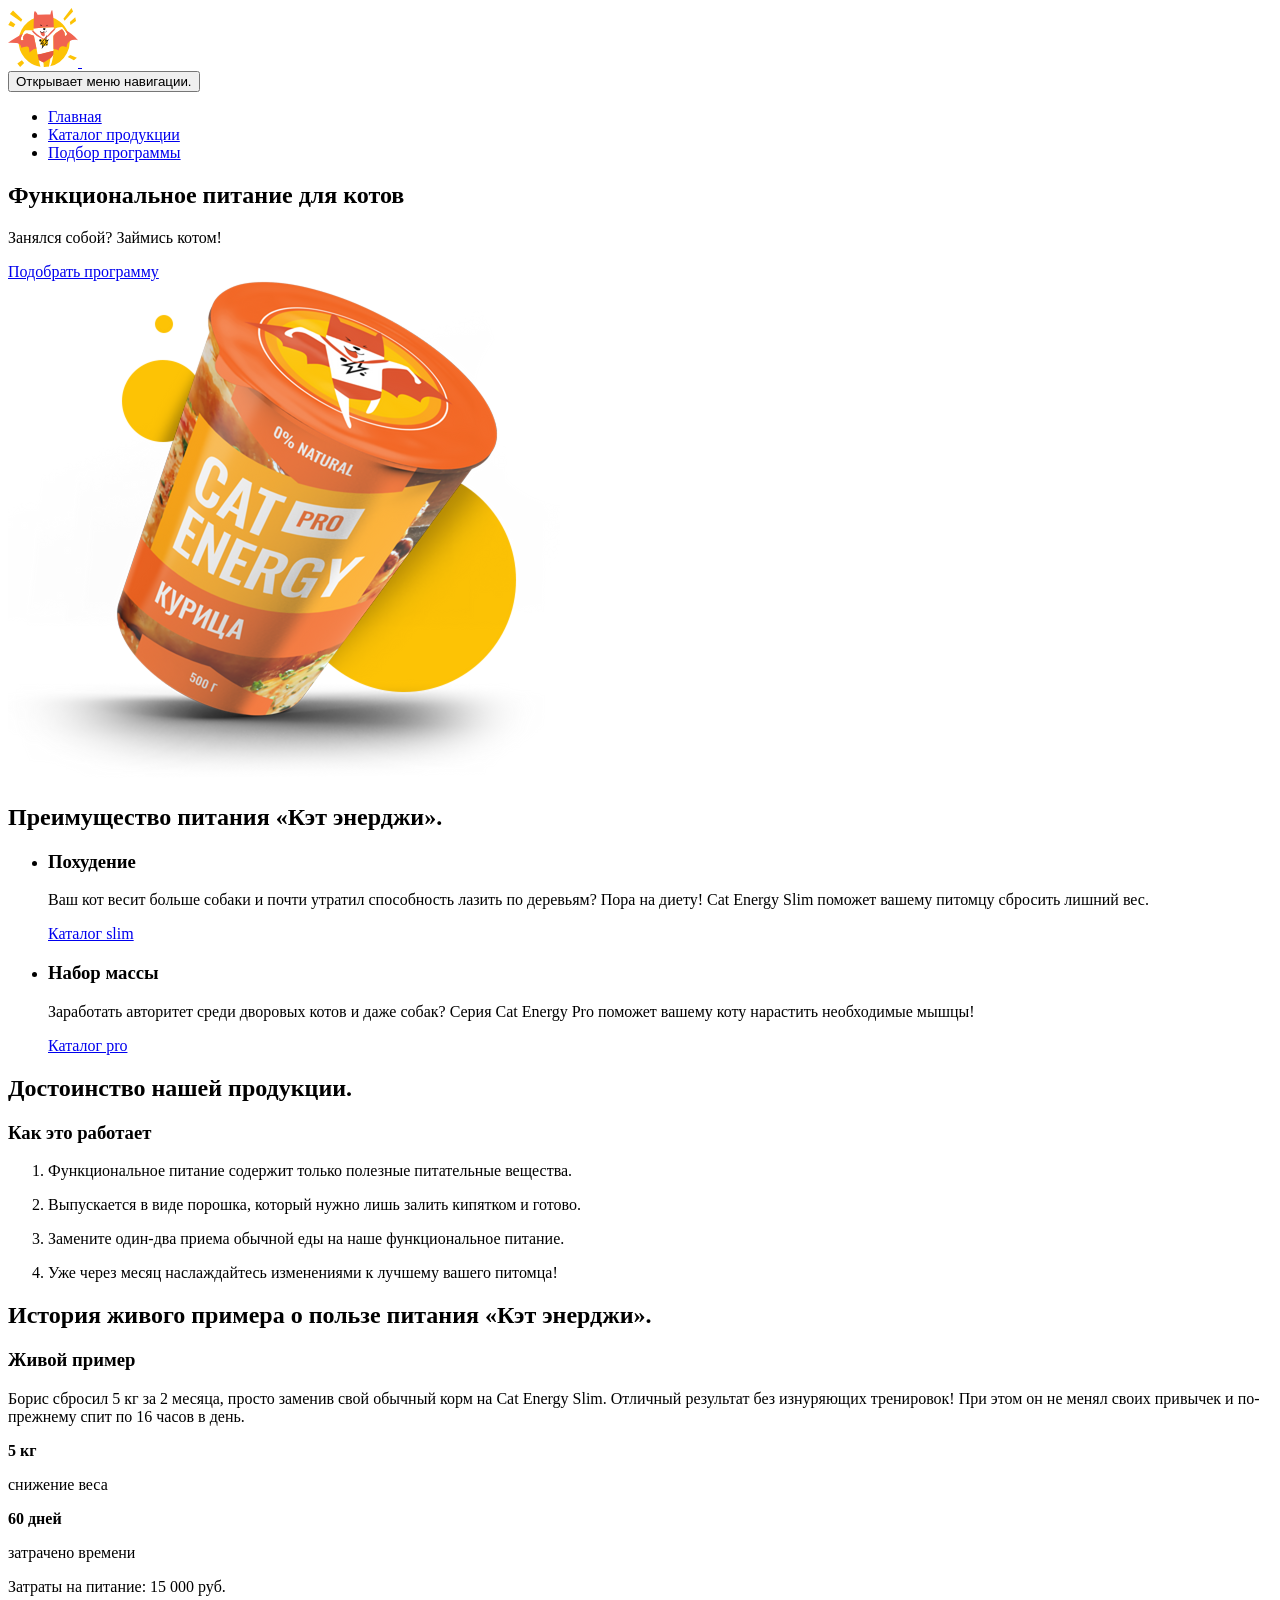
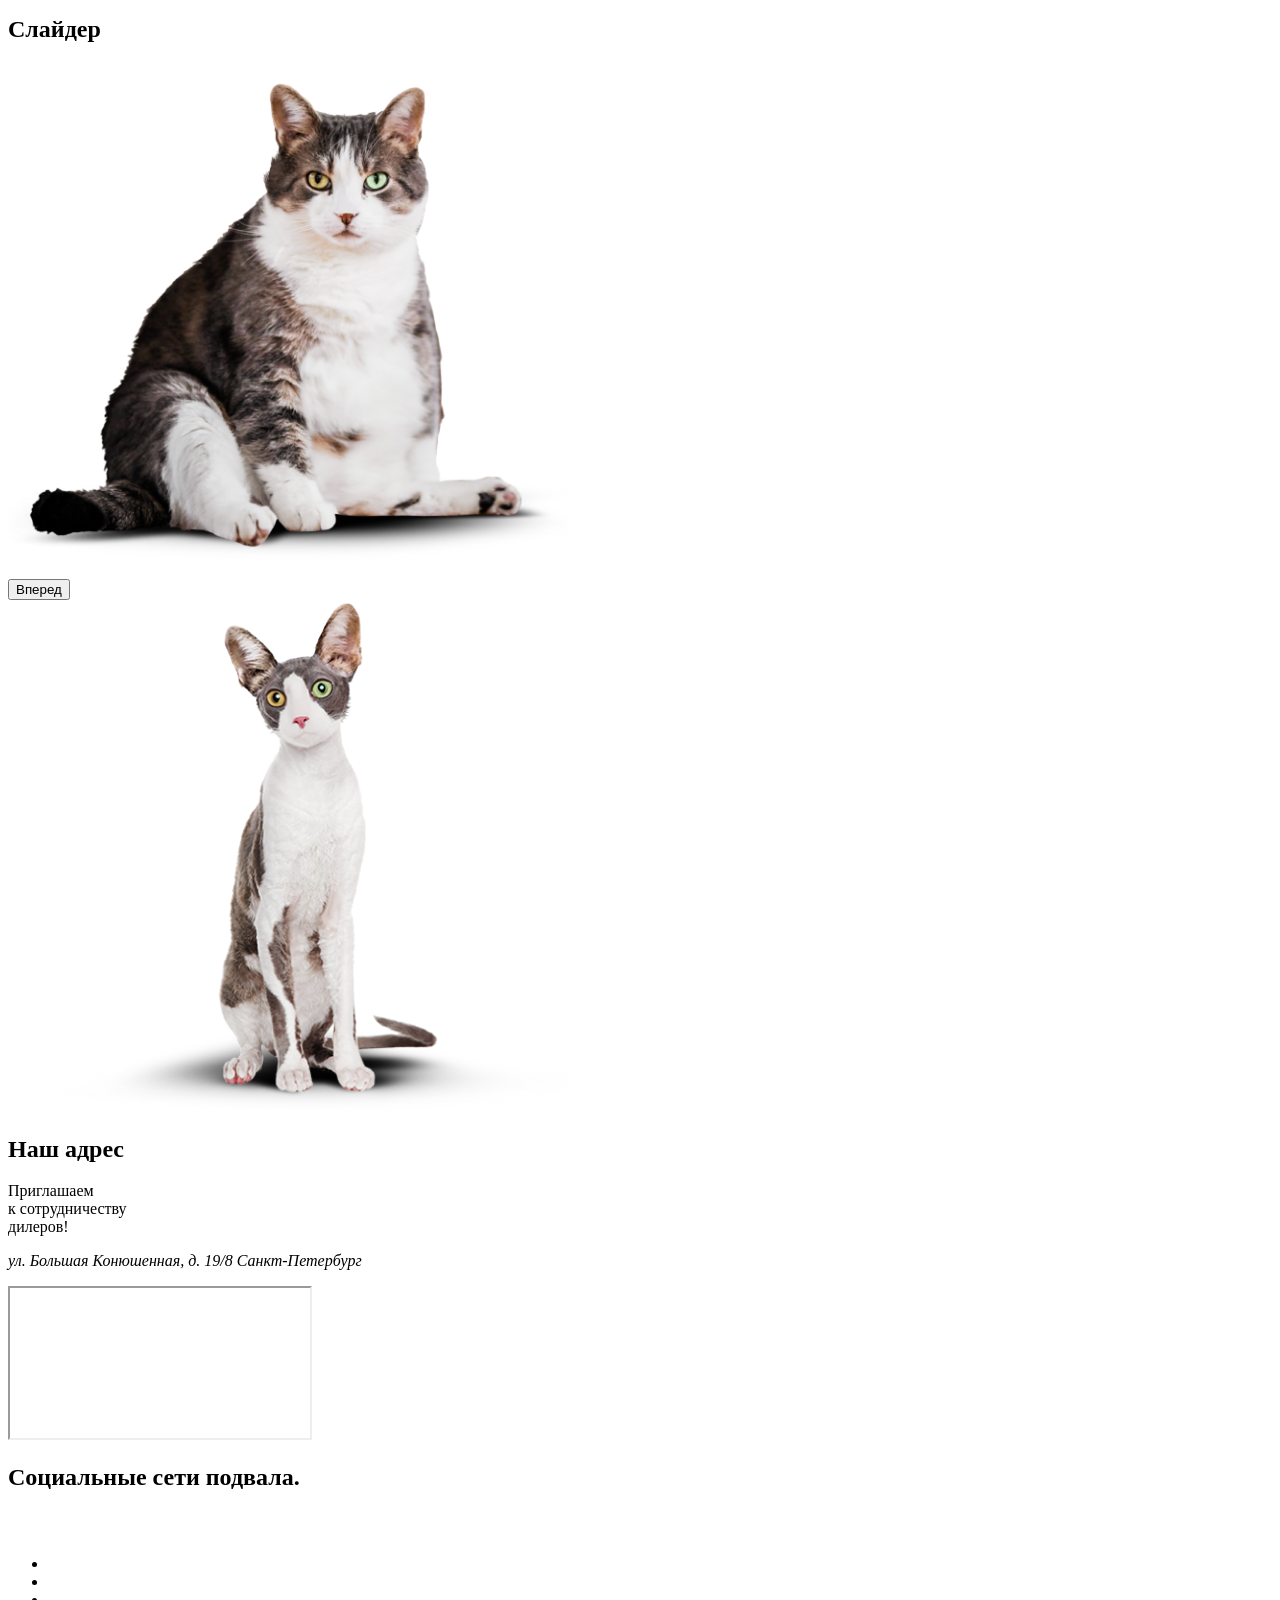
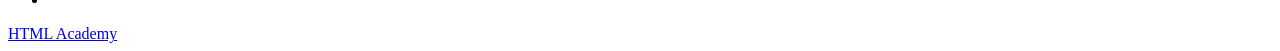
==== commit 35ec5ced: "добавит каталог: планшетную версию готовую, desktop правки, замечания исправлены. (#39)" ====
--- a/source/index.html
+++ b/source/index.html
@@ -29,7 +29,7 @@
           <use href="icons/stack.svg#logotypes_logo2-mobile"></use>
         </svg>
       </a>
-      <nav class="main-nav main-nav--nojs main-nav--closed main-nav--opened">
+      <nav class="main-nav main-nav--nojs main-nav--closed">
         <button class="main-nav__toggle" type="button">
           <span class="visually-hidden">Открывает меню навигации.</span>
         </button>
@@ -67,7 +67,7 @@
         <ul class="advantages__list">
           <li class="advantages__item advantages__item--skinny">
             <h3 class="advantages__title advantages__title--weight-loss">Похудение</h3>
-            <p class="advantages__text">Ваш кот весит больше собаки и почти утратил способность лазить по деревьям? Пора на диету! Cat Energy Slim поможет вашему&nbsp;питомцу сбросить лишний вес.</p>
+            <p class="advantages__text">Ваш кот весит больше собаки и почти утратил способность лазить по деревьям? Пора на диету! Cat Energy Slim поможет вашему питомцу сбросить лишний вес.</p>
             <a class="advantages__link" href="#">Каталог slim</a>
           </li>
           <li class="advantages__item advantages__item--full">
@@ -164,13 +164,13 @@
       <div class="address__container container">
         <div class="address__wrapper">
           <p class=" address__text">Приглашаем <br>к сотрудничеству <br>дилеров!</p>
-          <address class="address-info">
-            <p class="address-info__text">ул. Большая Конюшенная, д.&nbsp;19/8 <span class="address-info__desc">Санкт-Петербург</span></p>
+          <address class="address__info">
+            <p class="address__info-text">ул. Большая Конюшенная, д.&nbsp;19/8 <span class="address__info-desc">Санкт-Петербург</span></p>
           </address>
         </div>
       </div>
       <div class="address__map">
-        <iframe src="https://www.google.com/maps/embed?pb=!1m18!1m12!1m3!1d577343.9846791526!2d36.72620054888021!3d55.580257059695626!2m3!1f0!2f0!3f0!3m2!1i1024!2i768!4f13.1!3m3!1m2!1s0x46b54afc73d4b0c9%3A0x3d44d6cc5757cf4c!2sMoscow!5e0!3m2!1sen!2sru!4v1716746163456!5m2!1sen!2sru" width="100%" height="362" style="border:0;" allowfullscreen="" loading="lazy" referrerpolicy="no-referrer-when-downgrade"></iframe>
+        <iframe src="https://www.google.com/maps/embed?pb=!1m18!1m12!1m3!1d577343.9846791526!2d36.72620054888021!3d55.580257059695626!2m3!1f0!2f0!3f0!3m2!1i1024!2i768!4f13.1!3m3!1m2!1s0x46b54afc73d4b0c9%3A0x3d44d6cc5757cf4c!2sMoscow!5e0!3m2!1sen!2sru!4v1716746163456!5m2!1sen!2sru" allowfullscreen="" loading="lazy" referrerpolicy="no-referrer-when-downgrade"></iframe>
       </div>
     </section>
     <section class="main-footer__social">
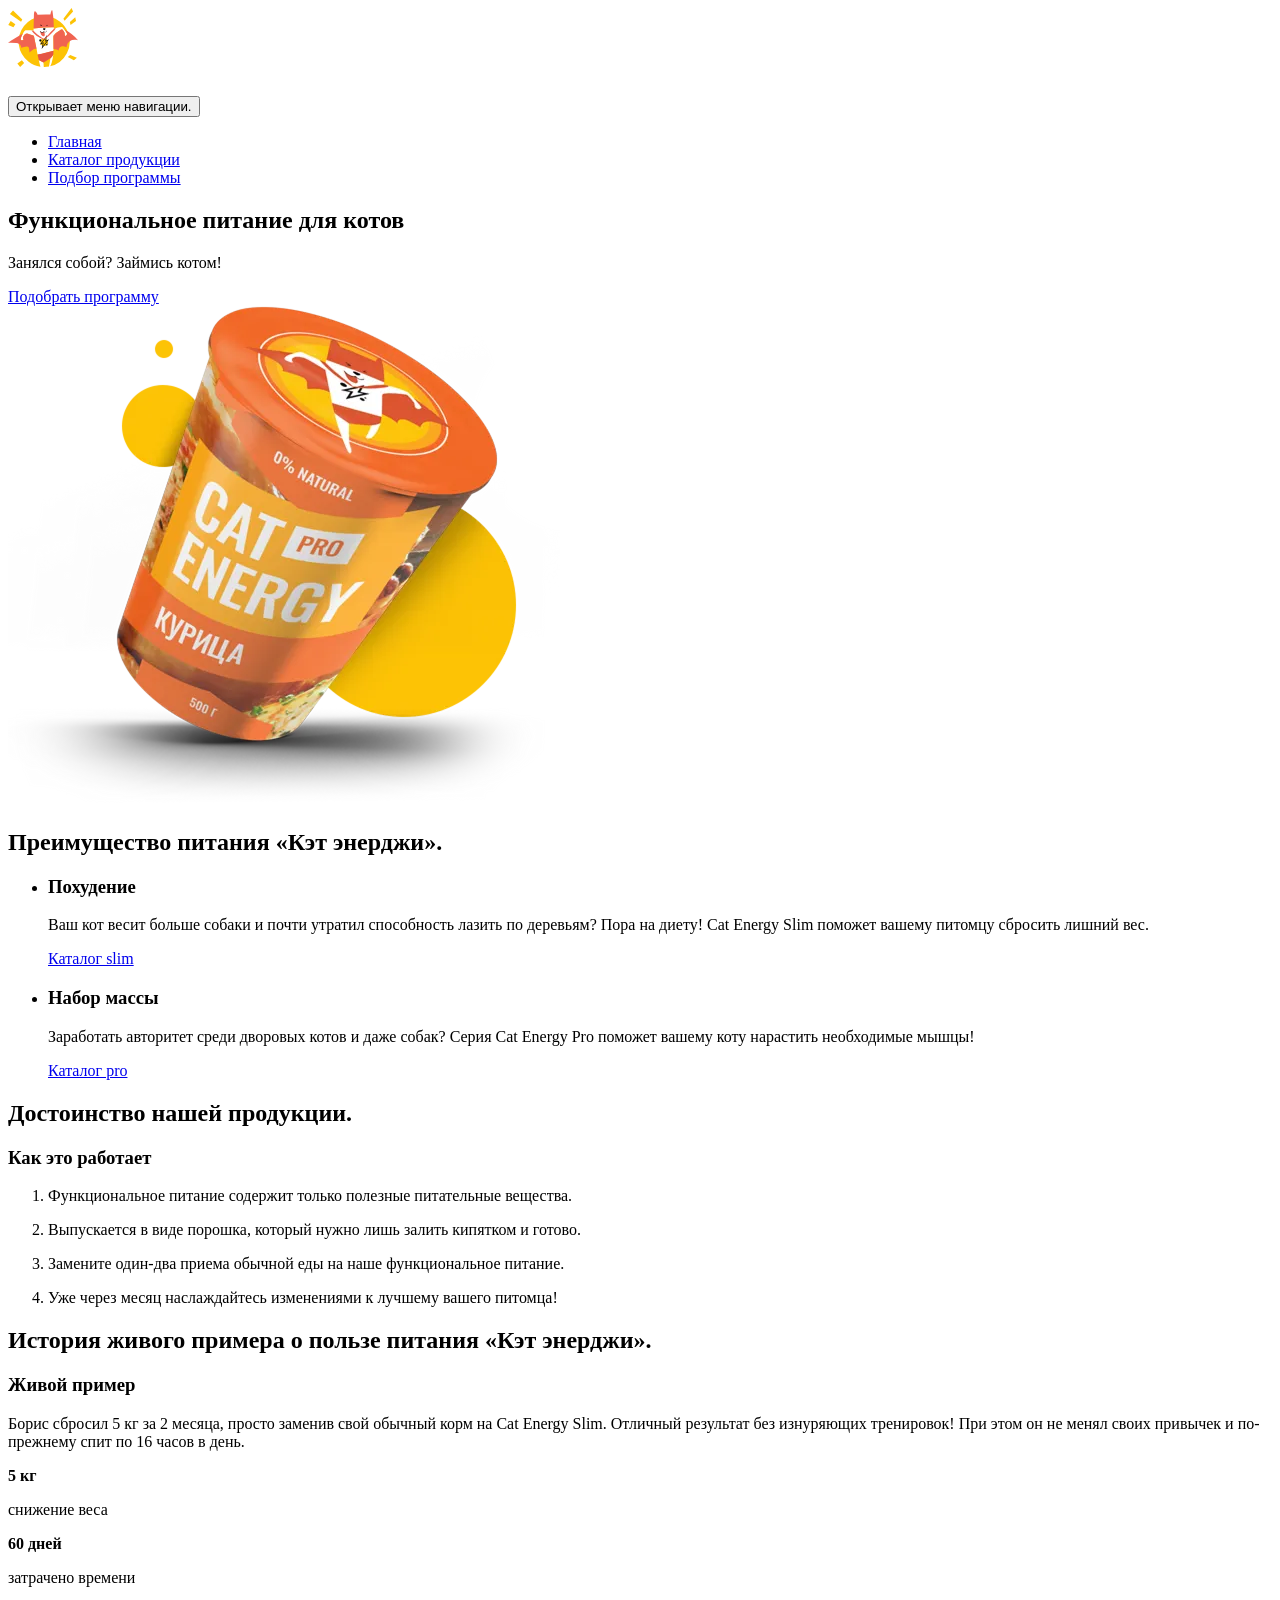
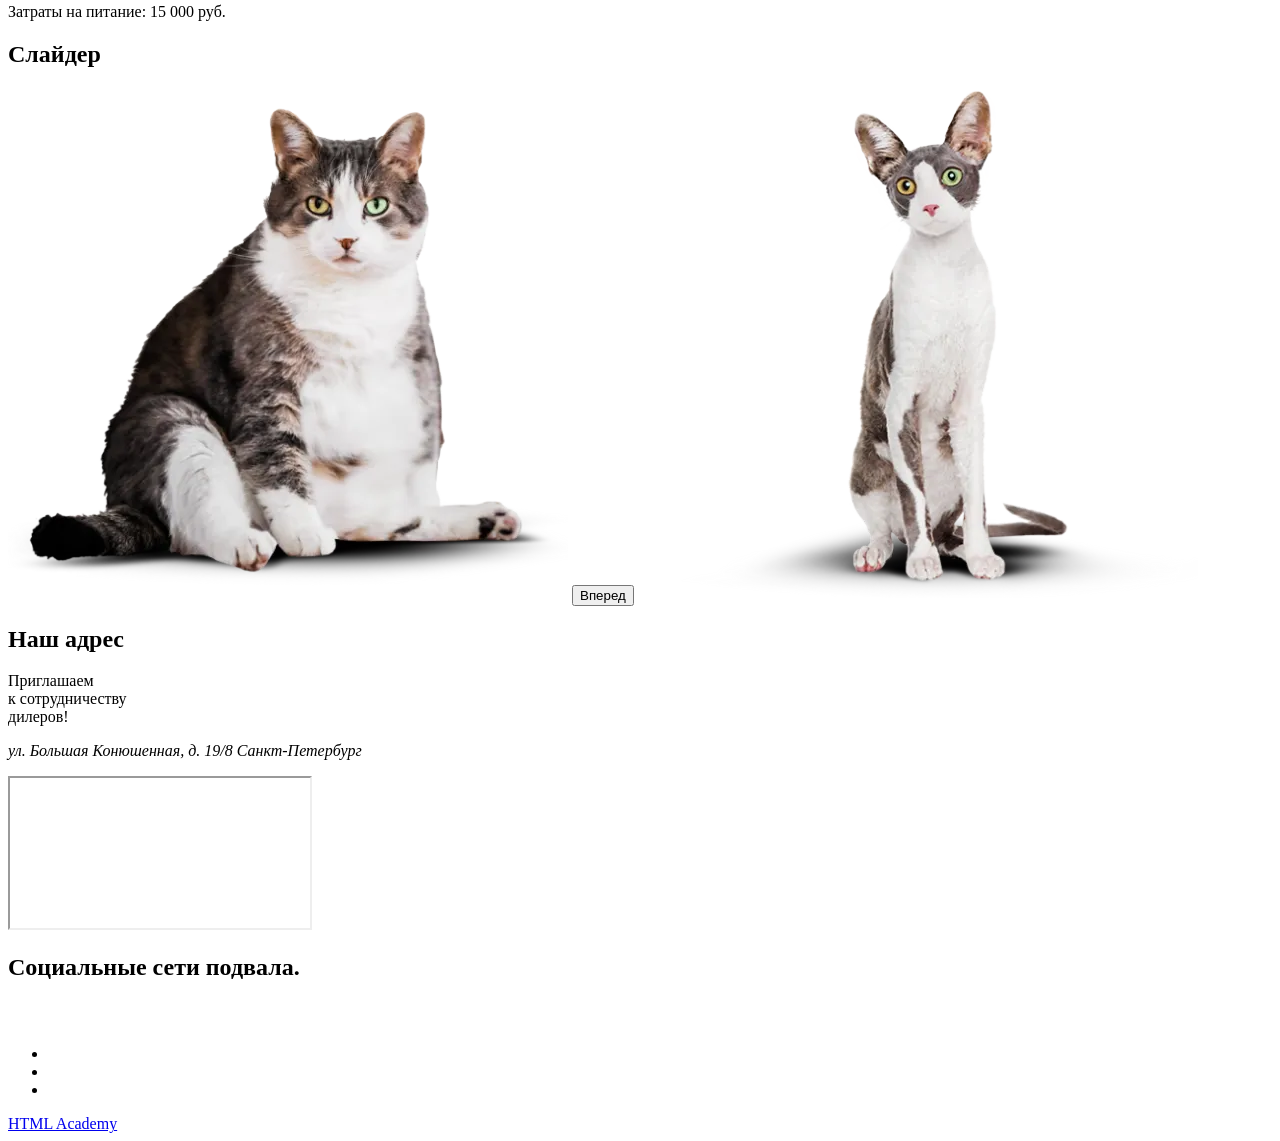
==== commit e3d92ecd: "Mentor (#46) * добавит нового наставника  * изменит все замечания  * исправит lint" ====
--- a/source/index.html
+++ b/source/index.html
@@ -11,6 +11,8 @@
   <link rel="apple-touch-icon" sizes="152x152" href="favicons/apple-icon-152x152.png">
   <link rel="icon" type="image/png" sizes="32x32" href="favicons/favicon-32x32.png">
   <link rel="icon" type="image/png" sizes="16x16" href="favicons/favicon-16x16.png">
+  <link rel="preload" href="fonts/lato/Lato-Regular.woff2" type="font/woff2" as="font" crossorigin="anonymous">
+  <link rel="preload" href="fonts/oswald/oswaldregular.woff2" type="font/woff2" as="font" crossorigin="anonymous">
   <link rel="manifest" href="manifest.webmanifest">
   <script src="scripts/index.js" defer></script>
 </head>
@@ -25,15 +27,17 @@
           <source media="(min-width:768px)" width="60" height="50" srcset="images/icons/logo-tablet.svg" type="image/svg+xml">
           <img src="images/icons/logo-mobile.svg" width="33" height="38" alt="Логотип «Супер котик».">
         </picture>
-        <svg class="logo__icon logo__icon--name" focusable="false" role="img" xmlns="http://www.w3.org/2000/svg" width="118" height="21" viewBox="0 0 128 24">
-          <use href="icons/stack.svg#logotypes_logo2-mobile"></use>
-        </svg>
+        <div class="logo__wrapper">
+          <svg class="logo__icon logo__icon--name" focusable="false" role="img" xmlns="http://www.w3.org/2000/svg" width="118" height="21" viewBox="0 0 128 24">
+            <use href="icons/stack.svg#logotypes_logo2-mobile"></use>
+          </svg>
+        </div>
       </a>
       <nav class="main-nav main-nav--nojs main-nav--closed">
         <button class="main-nav__toggle" type="button">
           <span class="visually-hidden">Открывает меню навигации.</span>
         </button>
-        <ul class="sate sate--color">
+        <ul class="main-nav__sate sate sate--color">
           <li class="sate__item sate__item--current sate__item--active"><a class="sate__link" href="#">Главная</a></li>
           <li class="sate__item"><a class="sate__link" href="catalog.html">Каталог продукции</a></li>
           <li class="sate__item"><a class="sate__link" href="#">Подбор программы</a></li>
@@ -44,7 +48,7 @@
   <main class="main-container">
     <!--  питание для котов -->
     <section class="offer">
-      <div class="container">
+      <div class="offer__container container">
         <div class="offer__wrapper">
           <h1 class="offer__title">Функциональное
             питание для котов</h1>
@@ -53,6 +57,9 @@
         </div>
         <div class="offer__images-wrapper">
           <picture>
+            <source media="(min-width:1200px)" width="552" height="499" type="image/webp" srcset="images/offer/index-can-desktop@1x.webp, images/offer/index-can-desktop@2x.webp 2x">
+            <source type="image/webp" media="(min-width:768px)" width="709" height="609" srcset="images/offer/index-can-tablet@1x.webp, images/offer/index-can-tablet@2x.webp 2x">
+            <source type="image/webp" srcset="images/offer/index-can-mobile@1x.webp, images/offer/index-can-mobile@2x.webp 2x" width="280" height="270">
             <source media="(min-width:1200px)" width="552" height="499" type="image/png" srcset="images/offer/index-can-desktop@1x.png, images/offer/index-can-desktop@2x.png 2x">
             <source media="(min-width:768px)" width="709" height="609" srcset="images/offer/index-can-tablet@1x.png, images/offer/index-can-tablet@2x.png 2x" type="image/png">
             <img class="offer__img" src="images/offer/index-can-mobile@1x.png" width="280" height="270" alt="Питание «Кэт энерджи» с курицей объем 500г." srcset="images/offer/index-can-mobile@2x.png 2x">
@@ -125,6 +132,7 @@
                   <p class="example__achievement-title example__achievement-title--title">затрачено времени</p>
                 </div>
               </div>
+              <!-- </div> -->
               <div class="example__desc-wrapper">
                 <span class="example__desc">Затраты на питание:</span>
                 <span class="example__price">15 000 руб.</span>
@@ -139,15 +147,17 @@
           <h2 class="visually-hidden">Слайдер</h2>
           <div class="slider__images" style="--curtain-place: 0.5;">
             <picture>
+              <source media=" (min-width:768px)" width="560" height="512" type="image/webp" srcset="images/slider/slider1-desktop@1x.webp, images/slider/slider1-desktop@2x.webp 2x">
+              <source width="280" height="256" type="image/webp" srcset="images/slider/slider1-mobile@1x.webp, images/slider/slider1-mobile@2x.webp 2x">
               <source media=" (min-width:768px)" width="560" height="512" type="image/png" srcset="images/slider/slider1-desktop@1x.png, images/slider/slider1-desktop@2x.png 2x">
               <img class="slider__img slider__img--before" src="images/slider/slider1-mobile@1x.png" width="280" height="256" alt="Первый фрагмент: «Толстый кот»." srcset="images/slider/slider1-mobile@2x.png 2x">
             </picture>
-            <div class="slider__toggles">
-              <button class="slider__toggle slider__toggle--forward" type="button">
-                <span class="visually-hidden">Вперед</span>
-              </button>
-            </div>
+            <button class="slider__toggle slider__toggle--forward" type="button">
+              <span class="visually-hidden">Вперед</span>
+            </button>
             <picture>
+              <source media="(min-width:768px)" width="560" height="512" type="image/webp" srcset="images/slider/slider2-desktop@1x.webp, images/slider/slider2-desktop@2x.webp 2x">
+              <source width="280" height="256" type="image/webp" srcset="images/slider/slider2-mobile@1x.webp, images/slider/slider2-mobile@2x.webp 2x">
               <source media="(min-width:768px)" width="560" height="512" type="image/png" srcset="images/slider/slider2-desktop@1x.png, images/slider/slider2-desktop@2x.png 2x">
               <img class="slider__img slider__img--after" src="images/slider/slider2-mobile@1x.png" width="280" height="256" alt="Второй фрагмент «Худой кот»." srcset="images/slider/slider2-mobile@2x.png 2x">
             </picture>
@@ -163,14 +173,14 @@
       <h2 class="visually-hidden">Наш адрес</h2>
       <div class="address__container container">
         <div class="address__wrapper">
-          <p class=" address__text">Приглашаем <br>к сотрудничеству <br>дилеров!</p>
+          <p class=" address__text">Приглашаем <br>к сотрудничеству<br>дилеров!</p>
           <address class="address__info">
             <p class="address__info-text">ул. Большая Конюшенная, д.&nbsp;19/8 <span class="address__info-desc">Санкт-Петербург</span></p>
           </address>
         </div>
       </div>
       <div class="address__map">
-        <iframe src="https://www.google.com/maps/embed?pb=!1m18!1m12!1m3!1d577343.9846791526!2d36.72620054888021!3d55.580257059695626!2m3!1f0!2f0!3f0!3m2!1i1024!2i768!4f13.1!3m3!1m2!1s0x46b54afc73d4b0c9%3A0x3d44d6cc5757cf4c!2sMoscow!5e0!3m2!1sen!2sru!4v1716746163456!5m2!1sen!2sru" allowfullscreen="" loading="lazy" referrerpolicy="no-referrer-when-downgrade"></iframe>
+        <iframe src="https://www.google.com/maps/embed?pb=!1m18!1m12!1m3!1d1998.6036257197866!2d30.320472476852892!3d59.93871916209409!2m3!1f0!2f0!3f0!3m2!1i1024!2i768!4f13.1!3m3!1m2!1s0x4696310fca145cc1%3A0x42b32648d8238007!2z0JHQvtC70YzRiNCw0Y8g0JrQvtC90Y7RiNC10L3QvdCw0Y8g0YPQuy4sIDE5LzgsINCh0LDQvdC60YIt0J_QtdGC0LXRgNCx0YPRgNCzLCAxOTExODY!5e0!3m2!1sru!2sru!4v1717433725769!5m2!1sru!2sru" allowfullscreen="" loading="lazy" referrerpolicy="no-referrer-when-downgrade"></iframe>
       </div>
     </section>
     <section class="main-footer__social">
